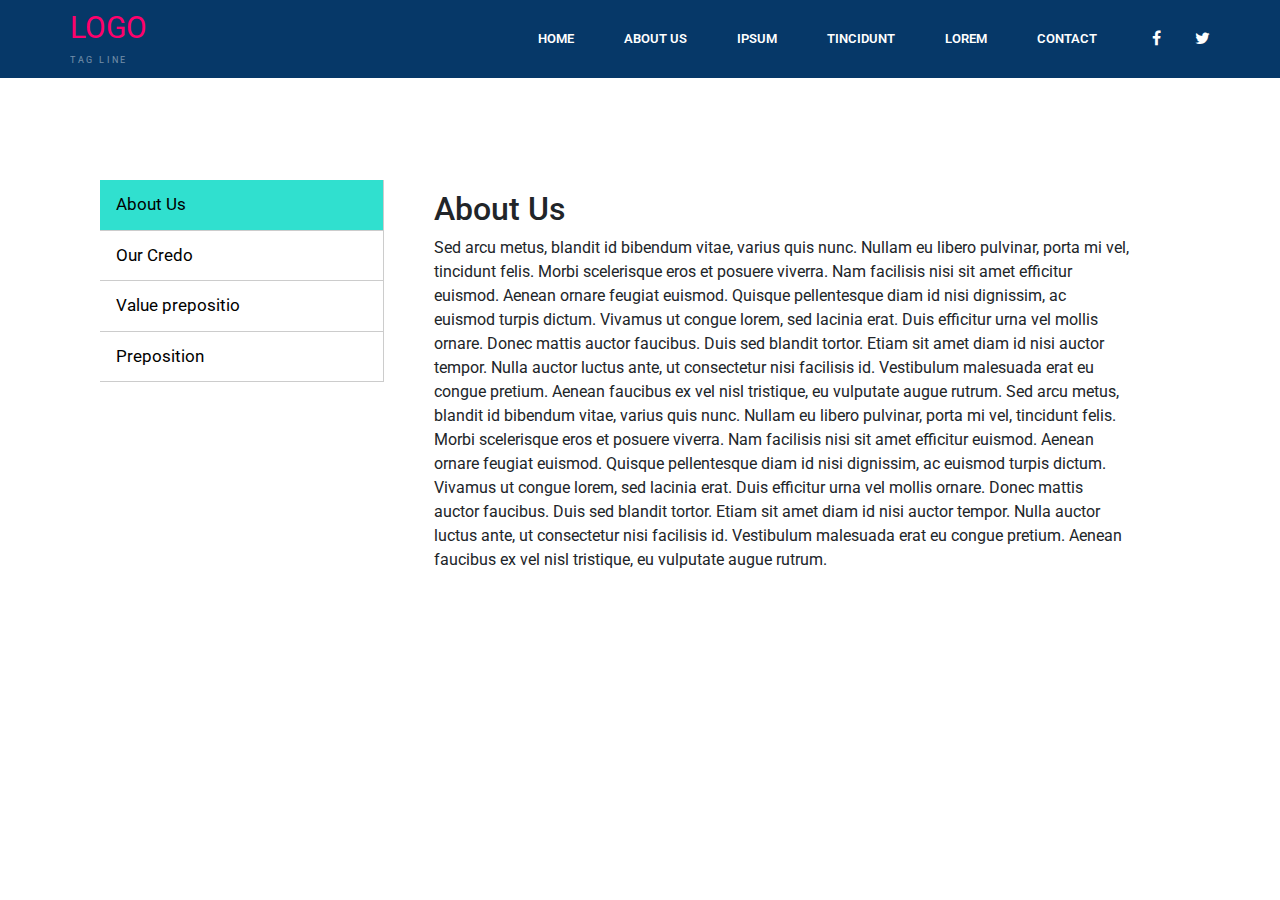
==== website/about.html @ 3bbcfd64 "Add files via upload" ====
<!DOCTYPE html>
<html lang="en" >
<head>
  <meta charset="UTF-8">
  <title>About| Company</title>
  <!-- Stylesheets -->
	<link rel="stylesheet" href="css/bootstrap.min.css"/>
	<link rel="stylesheet" href="css/font-awesome.min.css"/>
    <meta name="viewport" content="width=device-width, initial-scale=1">
	<!-- Main Stylesheets -->
	<link rel="stylesheet" href="css/about.css"/>
	<link href="https://fonts.googleapis.com/css2?family=Roboto:wght@400&display=swap" rel="stylesheet">

</head>
<body>

	<!-- Header section -->
	<header class="header-section">
		<nav class="navbar navbar-expand-md navbar-dark bg-dark site-navbar fixed-top">
			<a class="navbar-brand site-logo" href="index.html#">
				<h2><span>LOGO</span></h2>
				<p>Tag Line</p>
			</a>
			<button class="navbar-toggler d-lg-none" type="button" data-toggle="collapse" data-target="#collapsibleNavId" aria-controls="collapsibleNavId"
				aria-expanded="false" aria-label="Toggle navigation">
				<span class="navbar-toggler-icon"></span>
			</button>
			<div class="collapse navbar-collapse" id="collapsibleNavId">
				<!-- Main menu -->
				<ul class="navbar-nav ml-auto mt-2 mt-lg-0">
					<li class="nav-item">
						<a class="nav-link" href="index.html">Home</a>
					</li>
					<li class="nav-item">
						<a class="nav-link" href="about.html">About Us </a>
					</li>
					<li class="nav-item">
						<a class="nav-link" href="portfolio.html">Ipsum</a>
					</li>
					<li class="nav-item">
						<a class="nav-link" href="#">Tincidunt</a>
					</li>
					<li class="nav-item">
						<a class="nav-link" href="blog.html">Lorem</a>
					</li>
					<li class="nav-item">
						<a class="nav-link" href="contact.html">Contact</a>
					</li>                                                                
				</ul>
				<div class="social-links my-2 my-lg-0">
					
					<a href="#"><i class="fa fa-facebook"></i></a>
					<a href="#"><i class="fa fa-twitter"></i></a>
				</div>
			</div>
		</nav>
	</header>
	<!-- Header section end-->

<!-- partial:index.partial.html -->

<div class="tab">
  <button class="tablinks" onclick="openCity(event, 'London')" id="defaultOpen">About Us</button>
  <button class="tablinks" onclick="openCity(event, 'Paris')">Our Credo</button>
  <button class="tablinks" onclick="openCity(event, 'Chengdu')">Value prepositio</button>
  <button class="tablinks" onclick="openCity(event, 'China')">Preposition</button>
 
</div>

<div class="tabcontent" id="London">
  <h2>About Us</h2>
  	<p>Sed arcu metus, blandit id bibendum vitae, varius quis nunc.
					Nullam eu libero pulvinar, porta mi vel, tincidunt felis. 
					Morbi scelerisque eros et posuere viverra. 
					Nam facilisis nisi sit amet efficitur euismod. 
					Aenean ornare feugiat euismod. Quisque pellentesque diam id nisi dignissim,
					ac euismod turpis dictum. Vivamus ut congue lorem, sed lacinia erat. 
					Duis efficitur urna vel mollis ornare. Donec mattis auctor faucibus. 
					Duis sed blandit tortor. Etiam sit amet diam id nisi auctor tempor. 
					Nulla auctor luctus ante, ut consectetur nisi facilisis id. 
					Vestibulum malesuada erat eu congue pretium. 
					Aenean faucibus ex vel nisl tristique, eu vulputate augue rutrum.
					Sed arcu metus, blandit id bibendum vitae, varius quis nunc.
					Nullam eu libero pulvinar, porta mi vel, tincidunt felis. 
					Morbi scelerisque eros et posuere viverra. 
					Nam facilisis nisi sit amet efficitur euismod. 
					Aenean ornare feugiat euismod. Quisque pellentesque diam id nisi dignissim,
					ac euismod turpis dictum. Vivamus ut congue lorem, sed lacinia erat. 
					Duis efficitur urna vel mollis ornare. Donec mattis auctor faucibus. 
					Duis sed blandit tortor. Etiam sit amet diam id nisi auctor tempor. 
					Nulla auctor luctus ante, ut consectetur nisi facilisis id. 
					Vestibulum malesuada erat eu congue pretium. 
					Aenean faucibus ex vel nisl tristique, eu vulputate augue rutrum.</p>
</div>

<div class="tabcontent" id="Paris">
  <h2>Our Credo</h2>
  <p>alifnpaosih fashdf pasiudhfpaius</p>
</div>

<div class="tabcontent" id="Chengdu">
  <h2>Value Preposition</h2>
  <p>alifnpaosih fashdf pasiudhfpaius</p>
</div>

<div class="tabcontent" id="China">
  <p>alifnpaosih fashdf pasiudhfpaius</p>
</div>
<!-- partial -->
  	<script src="js/jquery-3.2.1.min.js"></script>
	<script src="js/bootstrap.min.js"></script>
	<script src="js/about.js"></script>

</body>
</html>
---- website/css/about.css ----
* {box-sizing: border-box}
body {font-family: 'Roboto', sans-serif;

}

.tab{
  margin-top: 180px;
  margin-left: 100px;
  float:left;
  background-color: #fff;
  width: calc(30% - 100px );
  border: solid #ccc;
  border-width: 0 1px 0 0;
}

.tab button{
  display: block;
  background-color: inherit;
  color: black;
  padding: 12px 16px;
  width: 100%;
  border: solid #ccc;
  border-width: 0 0 1px 0;
  outline: none;
  text-align: left;
  cursor: pointer;
  transition: 0.3s;
  font-size: 17px;
}

.tab button:hover{
  background-color: #BAF4EF;
}

.tab button.active{
  background-color: #30E0CF;
}

.tabcontent{
  margin-top: 180px;
  margin-right: 100px;
  float: left;
  font-weight: 400;
  padding: 10px 50px 10px 50px;
  width: calc(70% - 100px );
  height: 700px;
 
}

/*------------------
  Header section
---------------------*/

.site-navbar {
	padding: 5px 70px;
}

.site-navbar.bg-dark {
	background-color: #063868 !important;
}

.site-logo h2 {
	font-size: 30px;
	color: #fff;
	text-transform: uppercase;
	font-weight: 400;
}

.site-logo h2 span {
	color: #ff006c;
}

.site-logo p {
	text-transform: uppercase;
	color: #fff;
	opacity: 0.43;
	font-size: 9px;
	letter-spacing: 0.29em;
	margin-bottom: 0;
}

.site-navbar.navbar-dark .navbar-nav .nav-link {
	color: #fff;
	font-weight: 600;
	font-size: 13px;
	text-transform: uppercase;
	padding-right: 25px;
	padding-left: 25px;
}

.site-navbar.navbar-dark .navbar-nav .nav-link:hover {
	color: #000;
}

.social-links a {
	color: #fff;
	margin-left: 30px;
	-webkit-transition: all 0.3s;
	transition: all 0.3s;
}

.social-links a:hover {
	color: #fff;
}


@media only screen and (min-width: 992px) and (max-width: 1199px) {
	.site-navbar.navbar-dark .navbar-nav .nav-link {
		padding-right: 15px;
		padding-left: 15px;
	}
}

@media only screen and (min-width: 768px) and (max-width: 991px) {
	.site-navbar {
		padding: 5px 70px;
		display: block;
		text-align: center;
	}
	.navbar-brand {
		display: block;
	}
	.navbar-expand-md .navbar-collapse {
		display: block !important;
	}
	.navbar-expand-md .navbar-nav {
		-webkit-box-pack: center;
		-ms-flex-pack: center;
		justify-content: center;
	}
	.site-navbar.navbar-dark .navbar-nav .nav-link {
		padding-right: 15px;
		padding-left: 15px;
	}
	.social-links a:first-child {
		margin-left: 0;
	}
}

@media only screen and (max-width: 767px) {
	.site-navbar.navbar-dark .navbar-nav .nav-link {
		padding-right: 0;
		padding-left: 0;
	}
	.social-links a:first-child {
		margin-left: 0;
	}
	
	.tab{
  margin-top: 140px;
  margin-left: 20px;
  width: calc(30% - 20px );
}

.tabcontent{
	margin-top: 140px;
  margin-right: 20px;
  padding: 10px 20px 10px 20px;
  width: calc(70% - 30px );
  min-height: 70vh;
 
}
}

@media only screen and (max-width: 479px) {
	.site-navbar {
		padding: 15px;
	}
}
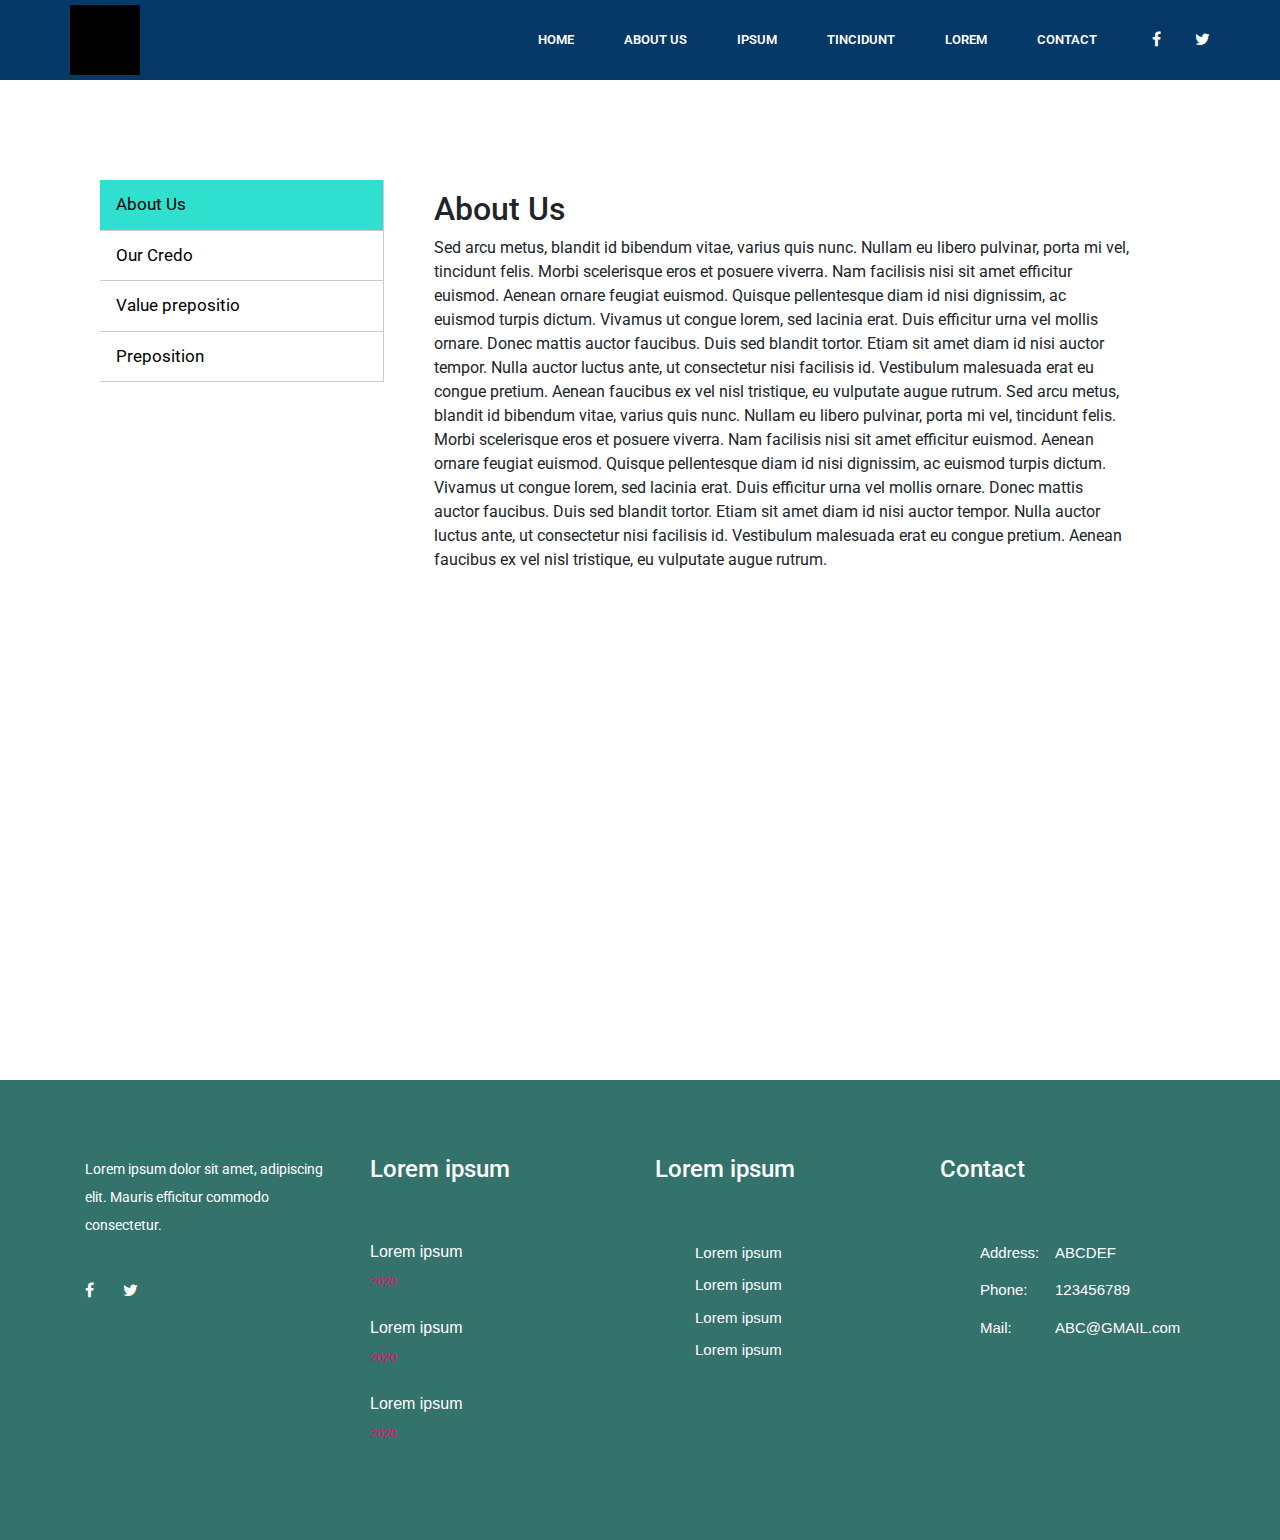
==== commit 25ad943c: "Add files via upload" ====
--- a/website/about.html
+++ b/website/about.html
@@ -18,8 +18,7 @@
 	<header class="header-section">
 		<nav class="navbar navbar-expand-md navbar-dark bg-dark site-navbar fixed-top">
 			<a class="navbar-brand site-logo" href="index.html#">
-				<h2><span>LOGO</span></h2>
-				<p>Tag Line</p>
+				
 			</a>
 			<button class="navbar-toggler d-lg-none" type="button" data-toggle="collapse" data-target="#collapsibleNavId" aria-controls="collapsibleNavId"
 				aria-expanded="false" aria-label="Toggle navigation">
@@ -58,7 +57,7 @@
 	<!-- Header section end-->
 
 <!-- partial:index.partial.html -->
-
+<div id="main">
 <div class="tab">
   <button class="tablinks" onclick="openCity(event, 'London')" id="defaultOpen">About Us</button>
   <button class="tablinks" onclick="openCity(event, 'Paris')">Our Credo</button>
@@ -106,6 +105,72 @@
 <div class="tabcontent" id="China">
   <p>alifnpaosih fashdf pasiudhfpaius</p>
 </div>
+</div>
+
+	<!-- Footer section -->
+	<footer class="footer-section">
+		<div class="container">
+			<div class="row">
+				<div class="col-lg-3 col-sm-6">
+					<div class="footer-widget fw-about">
+						<!--<img src="img/footer-logo.png" alt=""> -->
+						<p>Lorem ipsum dolor sit amet, adipiscing elit. Mauris efficitur commodo consectetur.</p>
+						<div class="fw-social">
+							
+							<a href="#"><i class="fa fa-facebook"></i></a>
+							<a href="#"><i class="fa fa-twitter"></i></a>
+							
+						</div>
+					</div>
+				</div>
+				<div class="col-lg-3 col-sm-6">
+					<div class="footer-widget resent-post">
+						<h2 class="fw-title">Lorem ipsum</h2>
+						<div class="rp-item">
+							<h4>Lorem ipsum</h4>
+							<span>2020</span>
+						</div>
+						<div class="rp-item">
+							<h4>Lorem ipsum</h4>
+							<span>2020</span>
+						</div>
+						<div class="rp-item">
+							<h4>Lorem ipsum</h4>
+							<span>2020</span>
+						</div>
+					</div>
+				</div>
+				<div class="col-lg-3 col-sm-6">
+					<div class="footer-widget">
+						<h2 class="fw-title">Lorem ipsum</h2>
+						<ul>
+							<li><a href="#">Lorem ipsum</a></li>
+							<li><a href="#">Lorem ipsum</a></li>
+							<li><a href="#">Lorem ipsum</a></li>
+							<li><a href="#">Lorem ipsum</a></li>
+						</ul>
+					</div>
+				</div>
+				<div class="col-lg-3 col-sm-6">
+					<div class="footer-widget contact-widget">
+						<h2 class="fw-title">Contact</h2>
+						<ul>
+							<li><span>Address:</span>ABCDEF</li>
+							<li><span>Phone:</span>123456789</li>
+							<li><span>Mail:</span>ABC@GMAIL.com</li>
+						</ul>
+					</div>
+				</div>
+			</div>
+
+			<!-- Link back to Colorlib can't be removed. Template is licensed under CC BY 3.0. -->
+<!--Copyright &copy;<script>document.write(new Date().getFullYear());</script> All rights reserved | This template is made with <i class="fa fa-heart-o" aria-hidden="true"></i> by <a href="https://colorlib.com" target="_blank">Colorlib</a> -->
+<!-- Link back to Colorlib can't be removed. Template is licensed under CC BY 3.0. -->
+
+		</div>
+	</footer>
+	<!-- Footer section end -->
+
 <!-- partial -->
   	<script src="js/jquery-3.2.1.min.js"></script>
 	<script src="js/bootstrap.min.js"></script>
--- a/website/css/about.css
+++ b/website/css/about.css
@@ -59,6 +59,12 @@
 	background-color: #063868 !important;
 }
 
+.site-logo {
+	background-color: #000;
+	height: 70px;
+	width: 70px;
+}
+
 .site-logo h2 {
 	font-size: 30px;
 	color: #fff;
@@ -104,6 +110,115 @@
 }
 
 
+/*------------------
+  Footer Section
+---------------------*/
+
+.footer-section {
+
+	padding-top: 75px;
+	padding-bottom: 70px;
+	background-color: #34726c;
+	color: #fff !important;
+}
+
+.footer-section i{
+	color: #fff !important;
+}
+
+.footer-widget .fw-title {
+	font-size: 24px;
+	margin-bottom: 58px;
+}
+
+.footer-widget.fw-about img {
+	margin-bottom: 50px;
+}
+
+.footer-widget.fw-about p {
+	font-size: 14px;
+	margin-bottom: 40px;
+	line-height: 2;
+}
+
+.footer-widget .fw-social a {
+	color: #030204;
+	margin-right: 25px;
+	-webkit-transition: all 0.3s;
+	transition: all 0.3s;
+}
+
+.footer-widget .fw-social a:hover {
+	color: #ff006c;
+}
+
+.footer-widget.resent-post .rp-item {
+	margin-bottom: 25px;
+}
+
+.footer-widget.resent-post .rp-item h4 {
+	font-size: 16px;
+	font-family: "Helvetica 45 Light", sans-serif;
+}
+
+.footer-widget.resent-post .rp-item span {
+	font-size: 12px;
+	font-family: "Helvetica 45 Light", sans-serif;
+	color: #ff006c;
+}
+
+.footer-widget ul {
+	list-style: none;
+}
+
+.footer-widget ul li {
+	font-size: 15px;
+	font-family: "Helvetica 45 Light", sans-serif;
+	margin-bottom: 10px;
+	color: #fff;
+}
+
+.footer-widget ul li a {
+	color: #fff;
+	-webkit-transition: all 0.3s;
+	transition: all 0.3s;
+}
+
+.footer-widget ul li a:hover {
+	color: #fff;
+}
+
+.footer-widget.contact-widget ul li {
+	margin-bottom: 15px;
+}
+
+.footer-widget.contact-widget span {
+	display: inline-block;
+	width: 75px;
+}
+
+.copyright {
+	padding-top: 80px;
+	text-align: center;
+}
+
+.copyright i {
+	color: #ff006c;
+}
+
+.copyright a {
+	color: #081624;
+	text-decoration: underline;
+}
+
+.copyright a:hover {
+	color: #ff006c;
+}
+
+#main{
+	min-height: 120vh;
+}
+
 @media only screen and (min-width: 992px) and (max-width: 1199px) {
 	.site-navbar.navbar-dark .navbar-nav .nav-link {
 		padding-right: 15px;
@@ -135,8 +250,10 @@
 	.social-links a:first-child {
 		margin-left: 0;
 	}
-}
-
+	.footer-widget {
+		margin-bottom: 40px;
+}
+}
 @media only screen and (max-width: 767px) {
 	.site-navbar.navbar-dark .navbar-nav .nav-link {
 		padding-right: 0;
@@ -160,10 +277,26 @@
   min-height: 70vh;
  
 }
+.footer-widget p{
+		margin-bottom: 40px;
+		color: #fff !important;
+	}
+	
+	#main{
+	min-height: 250vh;
+}
 }
 
 @media only screen and (max-width: 479px) {
 	.site-navbar {
 		padding: 15px;
 	}
-}+	
+	#main{
+	min-height: 200vh;
+}
+}
+
+.site-logo{
+    background-color: #000;	
+}
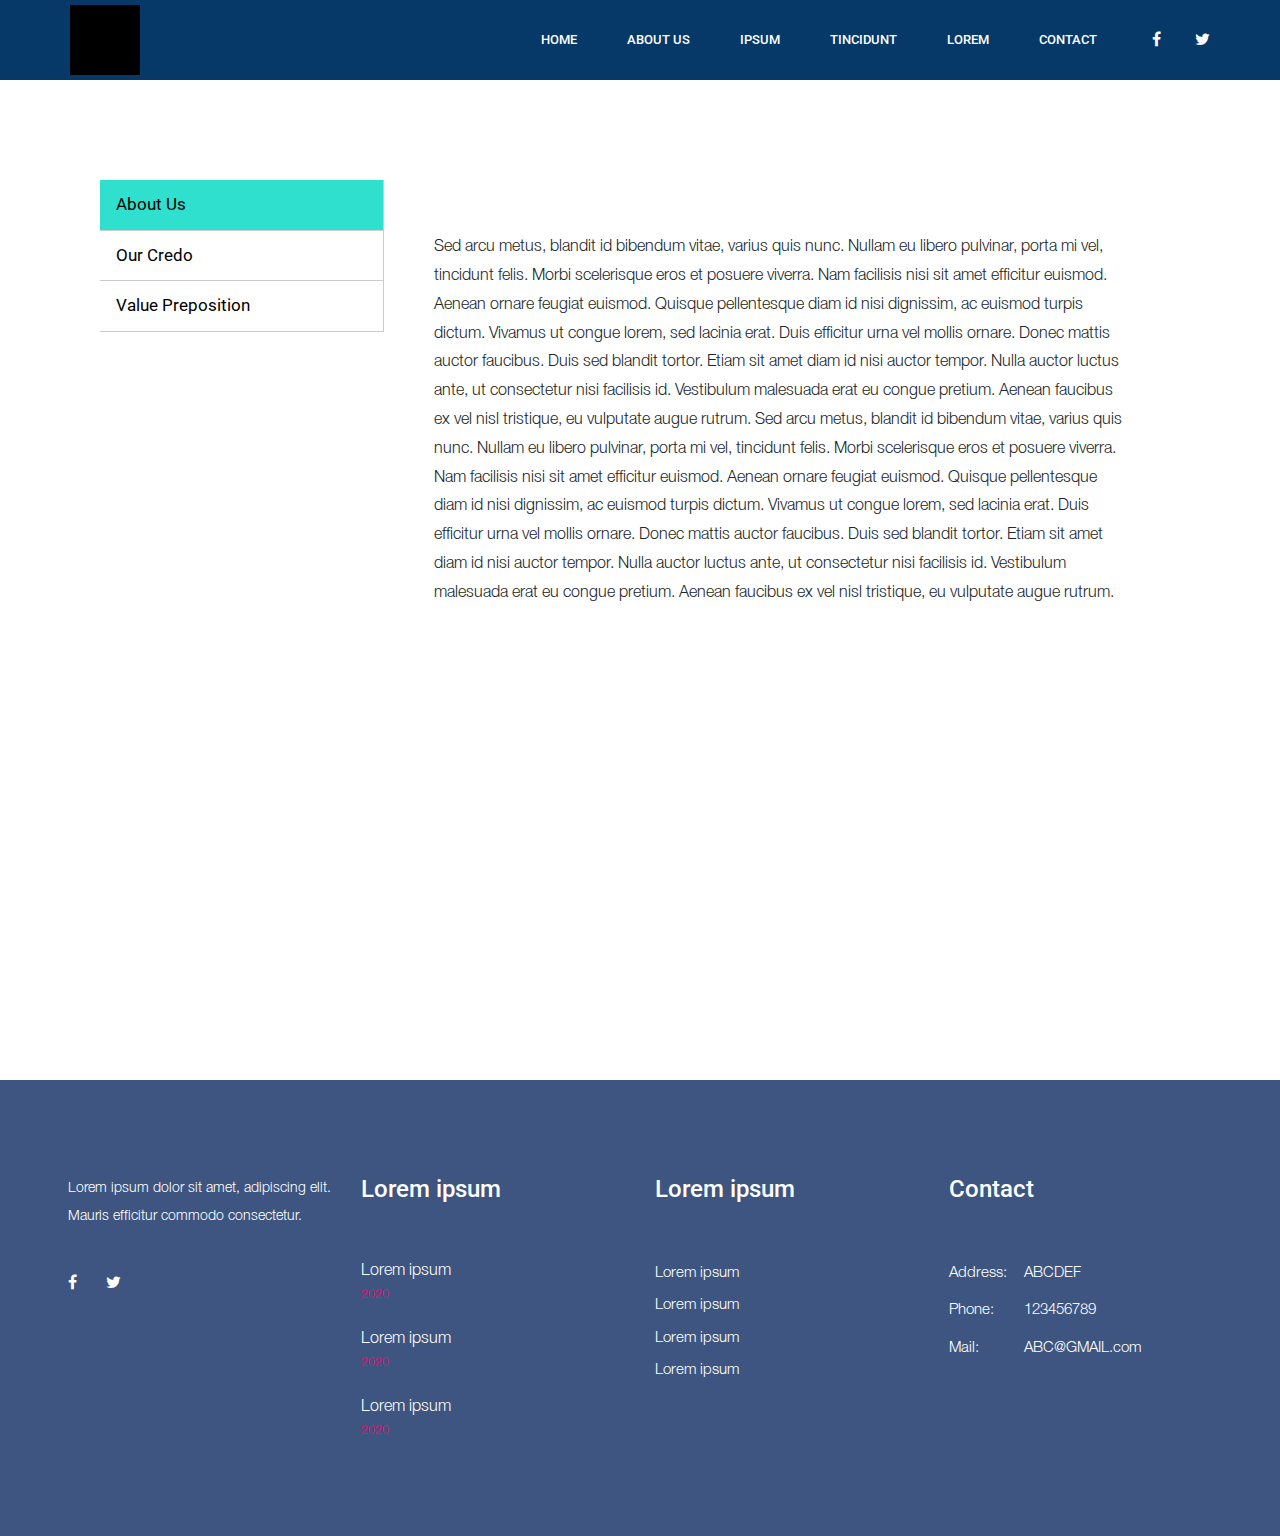
==== commit f1259185: "changes" ====
--- a/website/about.html
+++ b/website/about.html
@@ -9,6 +9,7 @@
     <meta name="viewport" content="width=device-width, initial-scale=1">
 	<!-- Main Stylesheets -->
 	<link rel="stylesheet" href="css/about.css"/>
+	<link rel="stylesheet" href="css/style.css"/>
 	<link href="https://fonts.googleapis.com/css2?family=Roboto:wght@400&display=swap" rel="stylesheet">
 
 </head>
@@ -61,8 +62,7 @@
 <div class="tab">
   <button class="tablinks" onclick="openCity(event, 'London')" id="defaultOpen">About Us</button>
   <button class="tablinks" onclick="openCity(event, 'Paris')">Our Credo</button>
-  <button class="tablinks" onclick="openCity(event, 'Chengdu')">Value prepositio</button>
-  <button class="tablinks" onclick="openCity(event, 'China')">Preposition</button>
+  <button class="tablinks" onclick="openCity(event, 'Chengdu')">Value Preposition</button>
  
 </div>
 
--- a/website/css/style.css
+++ b/website/css/style.css
@@ -0,0 +1,1832 @@
+
+/* =================================
+------------------------------------
+  
+ ------------------------------------
+ ====================================*/
+
+
+/*----------------------------------------*/
+/* Template default CSS
+/*----------------------------------------*/
+
+@font-face {
+	font-family: "Helvetica 45 Light";
+	font-style: normal;
+	font-weight: normal;
+	src: local("Helvetica 45 Light"), url("../fonts/HelveticaNeue-Light.woff") format("woff");
+}
+
+@font-face {
+	font-family: "Helvetica 65 Medium";
+	font-style: normal;
+	font-weight: normal;
+	src: local("Helvetica 65 Medium"), url("../fonts/HelveticaNeue-Medium.woff") format("woff");
+}
+
+@font-face {
+	font-family: "Helvetica Neue Bold";
+	font-style: normal;
+	font-weight: normal;
+	src: local("Helvetica Neue Bold"), url("../fonts/HelveticaNeueBold.woff") format("woff");
+}
+
+html,
+body {
+	height: 100%;
+	font-family: 'Roboto', sans-serif;
+	-webkit-font-smoothing: antialiased;
+	font-smoothing: antialiased;
+}
+
+h1,
+h2,
+h3,
+h4,
+h5,
+h6 {
+	margin: 0;
+	color: #fff;
+}
+
+h1 {
+	font-size: 70px;
+}
+
+h2 {
+	font-size: 36px;
+}
+
+h3 {
+	font-size: 30px;
+}
+
+h4 {
+	font-size: 24px;
+}
+
+h5 {
+	font-size: 18px;
+}
+
+h6 {
+	font-size: 16px;
+}
+
+p {
+	font-size: 16px;
+	line-height: 1.8;
+	font-family: "Helvetica 45 Light", sans-serif;
+}
+
+img {
+	max-width: 100%;
+}
+
+input:focus,
+select:focus,
+button:focus,
+textarea:focus {
+	outline: none;
+}
+
+a:hover,
+a:focus {
+	text-decoration: none;
+	outline: none;
+}
+
+ul,
+ol {
+	padding: 0;
+	margin: 0;
+}
+
+.xyz{
+	position: absolute;
+	bottom: 0px;
+	left: 0;
+	right: 0;
+	margin: auto;
+	width: 70px;
+	height: 70px;
+	padding: 10px 0 0 15px;
+	border-radius: 100px;
+	background-color: #fff;
+	transform: scale(0.8,0.8);
+  -webkit-transform: scale(0.4,0.4);
+  z-index: 99;
+}
+
+.arrow {
+  border: solid #030204;
+  border-width: 0 15px 15px 0;
+  height: 40px;
+  width: 40px;
+  display: block;
+  
+}
+
+.down {
+  transform: rotate(45deg);
+  -webkit-transform: rotate(45deg);
+}
+
+
+/*---------------------
+  Helper CSS
+-----------------------*/
+
+.section-title {
+	margin-bottom: 110px;
+}
+
+.section-title span {
+	color: #ff006c;
+	font-size: 12px;
+	text-transform: uppercase;
+}
+
+.section-title h2 {
+	padding-top: 15px;
+	line-height: 1.4;
+}
+
+.set-bg {
+	background-repeat: no-repeat;
+	background-size: cover;
+	background-position: top center;
+}
+
+.spad {
+	padding-top: 70px;
+	padding-bottom: 50px;
+}
+
+.text-white h1,
+.text-white h2,
+.text-white h3,
+.text-white h4,
+.text-white h5,
+.text-white h6,
+.text-white p,
+.text-white span,
+.text-white li,
+.text-white a {
+	color: #fff;
+}
+
+/*---------------------
+  Commom elements
+-----------------------*/
+
+/* buttons */
+
+.site-btn {
+	display: inline-block;
+	border: none;
+	font-size: 14px;
+	text-transform: uppercase;
+	min-width: 186px;
+	padding: 18px 40px;
+	text-transform: uppercase;
+	color: #000;
+	line-height: normal;
+	border: 3px solid #000;
+	cursor: pointer;
+	text-align: center;
+	background: transparent;
+}
+
+.site-btn i {
+	font-size: 16px;
+	margin-left: 4px;
+}
+
+.site-btn:hover {
+	color: #fff;
+}
+
+.site-btn.sb-dark {
+	border: 3px solid #000;
+	color: #000;
+}
+
+.site-btn.sb-dark:hover {
+	color: #030204;
+}
+
+/* Preloder */
+
+#preloder {
+	position: fixed;
+	width: 100%;
+	height: 100%;
+	top: 0;
+	left: 0;
+	z-index: 999999;
+	background: #030204;
+}
+
+.loader {
+	width: 40px;
+	height: 40px;
+	position: absolute;
+	top: 50%;
+	left: 50%;
+	margin-top: -13px;
+	margin-left: -13px;
+	border-radius: 60px;
+	animation: loader 0.8s linear infinite;
+	-webkit-animation: loader 0.8s linear infinite;
+}
+
+@keyframes loader {
+	0% {
+		-webkit-transform: rotate(0deg);
+		transform: rotate(0deg);
+		border: 4px solid #f44336;
+		border-left-color: transparent;
+	}
+	50% {
+		-webkit-transform: rotate(180deg);
+		transform: rotate(180deg);
+		border: 4px solid #673ab7;
+		border-left-color: transparent;
+	}
+	100% {
+		-webkit-transform: rotate(360deg);
+		transform: rotate(360deg);
+		border: 4px solid #f44336;
+		border-left-color: transparent;
+	}
+}
+
+@-webkit-keyframes loader {
+	0% {
+		-webkit-transform: rotate(0deg);
+		border: 4px solid #f44336;
+		border-left-color: transparent;
+	}
+	50% {
+		-webkit-transform: rotate(180deg);
+		border: 4px solid #673ab7;
+		border-left-color: transparent;
+	}
+	100% {
+		-webkit-transform: rotate(360deg);
+		border: 4px solid #f44336;
+		border-left-color: transparent;
+	}
+}
+
+.owl-carousel .owl-nav button.owl-prev,
+.owl-carousel .owl-nav button.owl-next {
+	width: 29px;
+	height: 29px;
+	border: 3px solid #fff;
+	border-radius: 50%;
+	color: #fff;
+	margin-right: 8px;
+	position: relative;
+	text-align: center;
+}
+
+.owl-carousel .owl-nav button.owl-prev:after,
+.owl-carousel .owl-nav button.owl-next:after {
+	position: absolute;
+	content: "";
+	top: 7px;
+	left: 7px;
+	border-top: 5px solid transparent;
+	border-left: 9px solid #fff;
+	border-bottom: 5px solid transparent;
+}
+
+.owl-carousel .owl-nav button.owl-prev:hover,
+.owl-carousel .owl-nav button.owl-next:hover {
+	border-color: #ff006c;
+	color: #ff006c;
+}
+
+.owl-carousel .owl-nav button.owl-prev:hover:after,
+.owl-carousel .owl-nav button.owl-next:hover:after {
+	border-left: 9px solid #ff006c;
+}
+
+.owl-carousel .owl-nav button.owl-prev {
+	margin-right: 8px;
+}
+
+.owl-carousel .owl-nav button.owl-prev:after {
+	margin-right: 8px;
+	border-left: 0;
+	border-right: 9px solid #fff;
+}
+
+.owl-carousel .owl-nav button.owl-prev:hover:after {
+	border-left: 0;
+	border-right: 9px solid #ff006c;
+}
+
+/*------------------
+  Header section
+---------------------*/
+
+.site-navbar {
+	padding: 5px 70px;
+}
+
+.site-navbar.bg-dark {
+	background-color: #063868 !important;
+}
+
+
+.site-logo {
+	background-color: #000;
+	height: 70px;
+	width: 70px;
+}
+
+
+.site-logo h2 {
+	font-size: 30px;
+	color: #000;
+	text-transform: uppercase;
+	font-weight: 400;
+}
+
+.site-logo h2 span {
+	color: #000;
+}
+
+.site-logo p {
+	text-transform: uppercase;
+	color: #000;
+	opacity: 0.43;
+	font-size: 9px;
+	letter-spacing: 0.29em;
+	margin-bottom: 0;
+}
+
+.site-navbar.navbar-dark .navbar-nav .nav-link {
+	color: #fff;
+	font-weight: 500;
+	font-size: 13px;
+	text-transform: uppercase;
+	padding-right: 25px;
+	padding-left: 25px;
+}
+
+.site-navbar.navbar-dark .navbar-nav .nav-link:hover {
+	color: #fff;
+}
+
+.social-links a {
+	color: #fff;
+	margin-left: 30px;
+	-webkit-transition: all 0.3s;
+	transition: all 0.3s;
+}
+
+.social-links a:hover {
+	color: #fff;
+}
+
+/*------------------
+  Hero Section
+---------------------*/
+
+.hero-section {
+	position: relative;
+}
+
+.hs-item {
+	height: 100vh;
+	display: -webkit-box;
+	display: -ms-flexbox;
+	display: flex;
+	-webkit-box-pack: center;
+	-ms-flex-pack: center;
+	justify-content: center;
+	-webkit-box-align: center;
+	-ms-flex-align: center;
+	align-items: center;
+	text-align: center;
+	padding: 0px 145px;
+	overflow: hidden;
+}
+
+.hs-item h2 {
+	font-size: 130px;
+	color: #fff;
+	font-weight: 400;
+	margin-bottom: 20px;
+	position: relative;
+	top: 50px;
+	opacity: 0;
+}
+
+.hs-item .site-btn {
+	position: relative;
+	top: 50px;
+	opacity: 0;
+}
+
+.hs-item .next-hs {
+	position: absolute;
+	width: 302px;
+	height: 471px;
+	right: -55px;
+	border: 20px solid #fff;
+	border-right: none;
+	opacity: 0;
+}
+
+.hs-item .nest-hs-btn {
+	position: absolute;
+	left: 0;
+	top: 50%;
+	color: #000;
+	font-size: 18px;
+	padding: 8px 33px;
+	margin-top: -21px;
+	background: #ff006c;
+}
+
+.owl-item.active .hs-item h2,
+.owl-item.active .hs-item .site-btn {
+	top: 0;
+	opacity: 1;
+}
+
+.owl-item.active .hs-item h2 {
+	-webkit-transition: all 0.5s ease 0.2s;
+	transition: all 0.5s ease 0.2s;
+}
+
+.owl-item.active .hs-item .site-btn {
+	-webkit-transition: all 0.5s ease 0.4s;
+	transition: all 0.5s ease 0.4s;
+}
+
+.owl-item.active .hs-item .next-hs {
+	opacity: 1;
+	right: 0;
+	-webkit-transition: all 0.5s ease 0.6s;
+	transition: all 0.5s ease 0.6s;
+}
+
+.hero-social-warp {
+	position: absolute;
+	left: 0;
+	background: #fff;
+	-webkit-transform: rotate(-90deg);
+	transform: rotate(-90deg);
+	-webkit-transform-origin: left top;
+	transform-origin: left top;
+	padding: 54px 83px;
+	padding-left: 2px;
+	bottom: -135px;
+	z-index: 9;
+}
+
+.hero-social-warp p {
+	display: inline-block;
+	margin-bottom: 0;
+	font-size: 14px;
+	color: #081624;
+	opacity: 0.5;
+	text-transform: uppercase;
+	padding-right: 10px;
+	font-family: "Helvetica 65 Medium", sans-serif;
+}
+
+.hero-social-warp .hero-social-links {
+	display: inline-block;
+}
+
+.hero-social-warp .hero-social-links a {
+	color: #030204;
+	margin-left: 35px;
+	font-size: 17px;
+	-webkit-transition: all 0.3s;
+	transition: all 0.3s;
+}
+
+.hero-social-warp .hero-social-links a:hover {
+	color: #ff006c;
+}
+
+.hero-social-warp .hero-social-links a i {
+	-webkit-transform: rotate(90deg);
+	transform: rotate(90deg);
+}
+
+.hero-slider .owl-dots {
+	position: absolute;
+	right: 0; left: 0;
+	margin: auto;
+	top: 74px;
+	width:36px;
+}
+
+.hero-slider .owl-dots .owl-dot {
+	
+	background: #c9f1f5;
+	margin-right: 3px;
+	margin-left: 3px;
+	border-radius: 100px;
+	height: 6px;
+	width: 6px;
+	box-shadow: 1px 1px 5px 1px #888888;
+}
+
+.hero-slider .owl-dots .owl-dot.active {
+	background: #597579;
+}
+
+.hero-slider .owl-dots .owl-dot:last-child {
+	margin-right: 0;
+}
+
+.hero-slider .owl-nav {
+	position: absolute;
+	right: 130px;
+	bottom: 25px;
+	display: none;
+}
+
+.hero-slider .owl-nav button.owl-prev {
+	margin-right: 8px;
+}
+
+/*------------------
+  Intro Section
+---------------------*/
+
+.intro-text span {
+	color: #030204;
+	font-size: 12px;
+	text-transform: uppercase;
+}
+
+.intro-text h2 {
+	padding-top: 15px;
+	margin-bottom: 40px;
+	line-height: 1.4;
+	color: #030204;
+}
+
+.intro-text p {
+	margin-bottom: 50px;
+	color: #030204;
+}
+
+/*------------------
+  Portfolio Section
+---------------------*/
+.portfolio-section{
+    padding-bottom: 60px;
+    padding-top: 90px; 	
+	background-color: #f9c797;
+}
+
+.portfolio-item {
+	margin-bottom: 30px;
+	position: relative;
+	display: block;
+}
+
+.portfolio-item .solid {
+	width: 100%;
+	padding: 50% 0; 
+	background-color: #1e4b77;
+}
+
+.portfolio-item h4 {
+	position: absolute;
+	width: 90%;
+	height: 10%;
+	text-align: center;
+	top: 0%;
+	bottom: 0;
+	margin: auto 5%;
+	z-index: 5;
+	opacity: 0;
+	-webkit-transition: all 0.3s ease 0s;
+	transition: all 0.3s ease 0s;
+	color: #000;
+}
+.portfolio-item h3 {
+	position: absolute;
+	width: 90%;
+	height: 20%;
+	text-align: center;
+	top: 0%;
+	bottom: 0;
+	margin: auto 5%;
+	z-index: 1;
+	-webkit-transition: all 0.3s ease 0s;
+	transition: all 0.3s ease 0s;
+	color: #fff;
+	font-size: 35px;
+}
+
+.portfolio-item:after {
+	position: absolute;
+	content: "";
+	width: 100%;
+	height: 100%;
+	left: 0;
+	top: 0;
+	background: rgba(255, 255, 255, 0.8);
+	border: 0px solid #030204;
+	z-index: 2;
+	opacity: 0;
+	-webkit-transition: all 0.4s ease 0s;
+	transition: all 0.4s ease 0s;
+}
+
+.portfolio-item:hover:after {
+	opacity: 1;
+	border: 15px solid #042c53;
+}
+
+.portfolio-item:hover h4 {
+	opacity: 1;
+}
+
+/*------------------
+  Blog Section
+---------------------*/
+
+.blog-section .container {
+	padding-left: 0;
+}
+
+.blog-slider .blog-item {
+	padding-top: 17px;
+	padding-left: 17px;
+}
+
+.blog-slider .owl-nav button.owl-prev,
+.blog-slider .owl-nav button.owl-next {
+	border: 3px solid #888888;
+	position: absolute;
+	top: 240px;
+	right: -100px;
+}
+
+.blog-slider .owl-nav button.owl-prev:after,
+.blog-slider .owl-nav button.owl-next:after {
+	border-left: 9px solid #888888;
+}
+
+.blog-slider .owl-nav button.owl-prev:hover,
+.blog-slider .owl-nav button.owl-next:hover {
+	border-color: #ff006c;
+	color: #ff006c;
+}
+
+.blog-slider .owl-nav button.owl-prev:hover:after,
+.blog-slider .owl-nav button.owl-next:hover:after {
+	border-left: 9px solid #ff006c;
+}
+
+.blog-slider .owl-nav button.owl-prev {
+	right: auto;
+	left: -80px;
+}
+
+.blog-slider .owl-nav button.owl-prev:after {
+	border-left: 0;
+	border-right: 9px solid #888888;
+}
+
+.blog-slider .owl-nav button.owl-prev:hover:after {
+	border-left: 0;
+	border-right: 9px solid #ff006c;
+}
+
+.blog-item {
+	position: relative;
+}
+
+.blog-item .blog-thumb {
+	position: relative;
+	height: 428px;
+}
+
+.blog-item .blog-date {
+	position: absolute;
+	left: -16px;
+	top: -16px;
+	width: 77px;
+	height: 77px;
+	text-align: center;
+	border: 3px solid #030204;
+	background: #fff;
+	padding-top: 5px;
+}
+
+.blog-item .blog-date h2 {
+	line-height: 1;
+}
+
+.blog-item .blog-date p {
+	color: #081624;
+}
+
+.blog-item .blog-head {
+	width: calc(100% - 52px);
+	margin-left: 26px;
+	padding: 20px 20px 35px;
+	background: #fff;
+	margin-top: -50px;
+	z-index: 1;
+	position: relative;
+}
+
+.blog-item .blog-head h2 a {
+	color: #081624;
+	-webkit-transition: all 0.3s;
+	transition: all 0.3s;
+}
+
+.blog-item .blog-head h2 a:hover {
+	color: #ff006c;
+}
+
+.blog-item .blog-head.bh-sm h2 {
+	font-size: 30px;
+}
+
+.blog-item .blog-tags {
+	font-size: 12px;
+	text-transform: uppercase;
+	color: #ff006c;
+}
+
+.backtotop {
+	position: relative;
+	border-bottom: 3px solid #e3e3e3;
+	margin-bottom: 30px;
+}
+
+.backtotop .up-btn {
+	position: absolute;
+	width: 62px;
+	height: 62px;
+	left: calc(50% - 31px);
+	top: calc(50% - 31px);
+	text-align: center;
+	color: #fff;
+	font-size: 16px;
+	display: block;
+	padding-top: 16px;
+	border-radius: 50%;
+	border: 3px solid #e3e3e3;
+	background: #fff;
+	cursor: pointer;
+}
+
+/*------------------
+  Footer Section
+---------------------*/
+
+.footer-section {
+	padding-top: 95px;
+	padding-bottom: 70px;
+	background-color: #3d5580;
+	color: #fff !important;
+}
+
+.footer-section i{
+	color: #fff !important;
+}
+
+.footer-widget .fw-title {
+	font-size: 24px;
+	margin-bottom: 58px;
+}
+
+.footer-widget.fw-about img {
+	margin-bottom: 50px;
+}
+
+.footer-widget.fw-about p {
+	font-size: 14px;
+	margin-bottom: 40px;
+	line-height: 2;
+}
+
+.footer-widget .fw-social a {
+	color: #030204;
+	margin-right: 25px;
+	-webkit-transition: all 0.3s;
+	transition: all 0.3s;
+}
+
+.footer-widget .fw-social a:hover {
+	color: #ff006c;
+}
+
+.footer-widget.resent-post .rp-item {
+	margin-bottom: 25px;
+}
+
+.footer-widget.resent-post .rp-item h4 {
+	font-size: 16px;
+	font-family: "Helvetica 45 Light", sans-serif;
+}
+
+.footer-widget.resent-post .rp-item span {
+	font-size: 12px;
+	font-family: "Helvetica 45 Light", sans-serif;
+	color: #ff006c;
+}
+
+.footer-widget ul {
+	list-style: none;
+}
+
+.footer-widget ul li {
+	font-size: 15px;
+	font-family: "Helvetica 45 Light", sans-serif;
+	margin-bottom: 10px;
+	color: #fff;
+}
+
+.footer-widget ul li a {
+	color: #fff;
+	-webkit-transition: all 0.3s;
+	transition: all 0.3s;
+}
+
+.footer-widget ul li a:hover {
+	color: #fff;
+}
+
+.footer-widget.contact-widget ul li {
+	margin-bottom: 15px;
+}
+
+.footer-widget.contact-widget span {
+	display: inline-block;
+	width: 75px;
+}
+
+.copyright {
+	padding-top: 80px;
+	text-align: center;
+}
+
+.copyright i {
+	color: #ff006c;
+}
+
+.copyright a {
+	color: #081624;
+	text-decoration: underline;
+}
+
+.copyright a:hover {
+	color: #ff006c;
+}
+
+/*----------------
+  Other Pages
+------------------
+==================*/
+
+.page-top-section {
+	position: relative;
+	height: 474px;
+	display: -webkit-box;
+	display: -ms-flexbox;
+	display: flex;
+	-webkit-box-align: center;
+	-ms-flex-align: center;
+	align-items: center;
+	padding-left: 295px;
+}
+
+.page-top-section h2 {
+	font-size: 72px;
+	color: #fff;
+}
+
+.page-top-section .hero-social-warp {
+	bottom: -236px;
+}
+
+.page-warp {
+	padding-top: 144px;
+	padding-bottom: 144px;
+}
+
+/*----------------
+  About page
+------------------*/
+
+.award-section {
+	background: #f8f9fb;
+}
+
+.award-slider {
+	text-align: center;
+}
+
+.award-slider .owl-controls {
+	padding-top: 86px;
+	display: inline-block;
+}
+
+.award-slider .owl-nav {
+	display: inline-block;
+}
+
+.award-slider .owl-nav button.owl-prev,
+.award-slider .owl-nav button.owl-next {
+	border: 3px solid #030204;
+}
+
+.award-slider .owl-nav button.owl-prev:after,
+.award-slider .owl-nav button.owl-next:after {
+	border-left: 9px solid #030204;
+}
+
+.award-slider .owl-nav button.owl-prev:hover,
+.award-slider .owl-nav button.owl-next:hover {
+	border-color: #ff006c;
+	color: #ff006c;
+}
+
+.award-slider .owl-nav button.owl-prev:hover:after,
+.award-slider .owl-nav button.owl-next:hover:after {
+	border-left: 9px solid #ff006c;
+}
+
+.award-slider .owl-nav button.owl-prev:after {
+	border-left: 0;
+	border-right: 9px solid #030204;
+}
+
+.award-slider .owl-nav button.owl-prev:hover:after {
+	border-left: 0;
+	border-right: 9px solid #ff006c;
+}
+
+.award-slider .owl-dots {
+	float: left;
+	margin-right: 11px;
+}
+
+.award-slider .owl-dots .owl-dot {
+	width: 33px;
+	height: 3px;
+	background: #030204;
+	margin-right: 7px;
+}
+
+.award-slider .owl-dots .owl-dot.active {
+	background: #ff006c;
+}
+
+.award-slider .owl-dots .owl-dot:last-child {
+	margin-right: 0;
+}
+
+.award-box {
+	text-align: center;
+	border: 3px solid #030204;
+	padding: 60px 20px 10px;
+	min-height: 305px;
+	background: #fff;
+	-webkit-transition: all 0.4s;
+	transition: all 0.4s;
+}
+
+.award-box .award-year {
+	width: 77px;
+	height: 77px;
+	margin: 0 auto 20px;
+	background-image: url("../img/award-icon.png");
+	background-repeat: no-repeat;
+	padding-top: 20px;
+	font-size: 16px;
+	-webkit-transition: all 0.4s;
+	transition: all 0.4s;
+}
+
+.award-box h4 {
+	font-size: 18px;
+	font-weight: 700;
+	margin-bottom: 15px;
+	font-family: "Helvetica Neue Bold", sans-serif;
+	-webkit-transition: all 0.4s;
+	transition: all 0.4s;
+}
+
+.award-box p {
+	font-size: 14px;
+	-webkit-transition: all 0.4s;
+	transition: all 0.4s;
+}
+
+.award-box:hover {
+	background: #ff006c;
+	border: 3px solid #ff006c;
+}
+
+.award-box:hover .award-year {
+	background-image: url("../img/award-icon-white.png");
+}
+
+.award-box:hover .award-year,
+.award-box:hover h4,
+.award-box:hover p {
+	color: #fff;
+}
+
+.milestones-section {
+	padding-top: 65px;
+	padding-bottom: 70px;
+}
+
+.milestone-item {
+	text-align: center;
+}
+
+.milestone-item h2 {
+	font-family: "Helvetica 45 Light", sans-serif;
+	font-size: 72px;
+}
+
+.milestone-item p {
+	font-size: 18px;
+	margin-bottom: 0;
+}
+
+.brand-history-item {
+	position: relative;
+	padding-bottom: 60px;
+	margin-bottom: 25px;
+	text-align: center;
+}
+
+.brand-history-item h2 {
+	font-family: "Helvetica 45 Light", sans-serif;
+	color: #ff006c;
+	margin-bottom: 25px;
+}
+
+.brand-history-item h4 {
+	margin-bottom: 20px;
+}
+
+.brand-history-item p {
+	margin-bottom: 0;
+	padding-bottom: 10px;
+}
+
+.brand-history-item:after {
+	position: absolute;
+	content: "";
+	height: 45px;
+	width: 2px;
+	left: 50%;
+	margin-left: -1px;
+	bottom: 0;
+	background: #e5e7f3;
+}
+
+.brand-history-item:last-child {
+	padding-bottom: 0;
+	margin-bottom: 50px;
+}
+
+.brand-history-item:last-child:after {
+	display: none;
+}
+
+/* ----------------
+  Portfolio page
+---------------------*/
+.portfolio-section{
+    background-color: #f8f5ee;	
+}
+
+.portfolio-page {
+	padding: 116px 132px;
+}
+
+.portfolio-cata {
+	list-style: none;
+	margin-bottom: 90px;
+}
+
+.portfolio-cata li {
+	display: inline-block;
+}
+
+.portfolio-cata li a {
+	display: block;
+	font-size: 24px;
+	color: #fff;
+	font-family: "Helvetica 65 Medium", sans-serif;
+	margin-right: 55px;
+	margin-bottom: 20px;
+	position: relative;
+	-webkit-transition: all 0.3s;
+	transition: all 0.3s;
+}
+
+.portfolio-cata li a:after {
+	position: absolute;
+	content: "";
+	width: 0;
+	height: 2px;
+	right: 0;
+	bottom: 0;
+	background: #ff006c;
+	-webkit-transition: all 0.3s;
+	transition: all 0.3s;
+}
+
+.portfolio-cata li a:hover {
+	color: #081624;
+}
+
+.portfolio-cata li a:hover:after {
+	width: 100%;
+	left: 0;
+	right: auto;
+}
+
+.portfolio-cata li.active a {
+	color: #081624;
+}
+
+.portfolio-cata li.active a:after {
+	width: 100%;
+	left: 0;
+	right: auto;
+}
+
+.portfolio-big-img {
+	margin-bottom: 22px;
+}
+
+.portfolio-slider {
+	text-align: center;
+}
+
+.portfolio-slider .owl-controls {
+	padding-top: 86px;
+	display: inline-block;
+}
+
+.portfolio-slider .owl-nav {
+	display: inline-block;
+}
+
+.portfolio-slider .owl-nav button.owl-prev,
+.portfolio-slider .owl-nav button.owl-next {
+	border: 3px solid #030204;
+}
+
+.portfolio-slider .owl-nav button.owl-prev:after,
+.portfolio-slider .owl-nav button.owl-next:after {
+	border-left: 9px solid #030204;
+}
+
+.portfolio-slider .owl-nav button.owl-prev:hover,
+.portfolio-slider .owl-nav button.owl-next:hover {
+	border-color: #ff006c;
+	color: #ff006c;
+}
+
+.portfolio-slider .owl-nav button.owl-prev:hover:after,
+.portfolio-slider .owl-nav button.owl-next:hover:after {
+	border-left: 9px solid #ff006c;
+}
+
+.portfolio-slider .owl-nav button.owl-prev:after {
+	border-left: 0;
+	border-right: 9px solid #030204;
+}
+
+.portfolio-slider .owl-nav button.owl-prev:hover:after {
+	border-left: 0;
+	border-right: 9px solid #ff006c;
+}
+
+.portfolio-slider .owl-dots {
+	float: left;
+	margin-right: 11px;
+}
+
+.portfolio-slider .owl-dots .owl-dot {
+	width: 33px;
+	height: 3px;
+	background: #030204;
+	margin-right: 7px;
+}
+
+.portfolio-slider .owl-dots .owl-dot.active {
+	background: #ff006c;
+}
+
+.portfolio-slider .owl-dots .owl-dot:last-child {
+	margin-right: 0;
+}
+
+/* ----------------
+  Blog page
+---------------------*/
+
+.blog-page {
+	padding: 144px 0;
+}
+
+.blog-page .blog-item {
+	margin-bottom: 60px;
+}
+
+.site-pagination a {
+	display: inline-block;
+	color: #3b444d;
+	font-family: "Helvetica 45 Light", sans-serif;
+}
+
+.site-pagination a.active {
+	color: #ff006c;
+}
+
+.sb-widget {
+	margin-bottom: 75px;
+}
+
+.sb-widget .sb-title {
+	font-size: 24px;
+	font-weight: 700;
+	margin-bottom: 45px;
+	font-family: "Helvetica Neue Bold", sans-serif;
+}
+
+.sb-widget .search-widget input {
+	float: left;
+	width: calc(100% - 78px);
+	height: 48px;
+	border: none;
+	padding-bottom: 24px;
+	border-bottom: 3px solid #f6f7fb;
+}
+
+.sb-widget .search-widget button {
+	border: none;
+	padding-bottom: 19px;
+	font-size: 14px;
+	font-weight: 700;
+	font-family: "Helvetica Neue Bold", sans-serif;
+	width: 78px;
+	height: 48px;
+	border-bottom: 3px solid #ff006c;
+	background-color: transparent;
+}
+
+.sb-widget .populer-post .pp-item {
+	margin-bottom: 18px;
+	overflow: hidden;
+}
+
+.sb-widget .populer-post .pp-item img {
+	float: left;
+	width: 80px;
+	height: 80px;
+	margin-right: 18px;
+}
+
+.sb-widget .populer-post .pp-item .pp-text {
+	overflow: hidden;
+}
+
+.sb-widget .populer-post .pp-item .pp-meta {
+	font-size: 12px;
+	color: #fff;
+	font-family: "Helvetica 45 Light", sans-serif;
+	margin-bottom: 10px;
+}
+
+.sb-widget .populer-post .pp-item .pp-meta span {
+	margin-right: 5px;
+	padding-right: 5px;
+	display: inline-block;
+}
+
+.sb-widget .populer-post .pp-item .pp-meta span:last-child {
+	margin-right: 0;
+	padding-right: 0;
+}
+
+.sb-widget .populer-post .pp-item h5 {
+	font-size: 18px;
+	font-family: "Helvetica 45 Light", sans-serif;
+}
+
+.sb-widget .populer-post .pp-item h5 a {
+	color: #081624;
+}
+
+.sb-widget .categories-widget {
+	border: 3px solid #030204;
+	padding: 58px 29px 40px;
+}
+
+.sb-widget .categories-widget ul {
+	list-style: none;
+}
+
+.sb-widget .categories-widget ul li a {
+	font-size: 16px;
+	color: #fff;
+	font-family: "Helvetica 45 Light", sans-serif;
+	display: block;
+	margin-bottom: 15px;
+	-webkit-transition: all 0.4s;
+	transition: all 0.4s;
+}
+
+.sb-widget .categories-widget ul li a:hover {
+	color: #ff006c;
+	font-weight: 700;
+}
+
+.sb-widget .latest-comments .lc-item {
+	overflow: hidden;
+	margin-bottom: 11px;
+}
+
+.sb-widget .latest-comments .lc-item img {
+	width: 45px;
+	height: 45px;
+	border-radius: 50%;
+	float: left;
+	margin-right: 22px;
+}
+
+.sb-widget .latest-comments .lc-item h4 {
+	overflow: hidden;
+	font-size: 16px;
+	font-family: "Helvetica 45 Light", sans-serif;
+	color: #030204;
+	padding-top: 12px;
+}
+
+.sb-widget .latest-comments .lc-item h4 span {
+	color: #fff;
+}
+
+.sb-widget .latest-comments .lc-item h4 a {
+	color: #ff006c;
+}
+
+/* ------------------
+  Single blog page
+---------------------*/
+
+.single-blog-page {
+	padding: 144px 0;
+}
+
+.single-blog-page .blog-item p {
+	margin-bottom: 40px;
+}
+
+.single-blog-page .blog-item blockquote {
+	font-family: "Helvetica Neue Bold", sans-serif;
+	font-size: 21px;
+	font-style: italic;
+	position: relative;
+	padding-top: 53px;
+	margin-bottom: 60px;
+}
+
+.single-blog-page .blog-item blockquote:after {
+	position: absolute;
+	content: "“";
+	left: 0;
+	top: 0;
+	font-size: 72px;
+	line-height: 72px;
+	color: #ff006c;
+}
+
+.blog-comments .bc-title {
+	font-size: 24px;
+	font-family: "Helvetica Neue Bold", sans-serif;
+	font-weight: 700;
+	margin-bottom: 40px;
+}
+
+.blog-comments .comments-list {
+	list-style: none;
+}
+
+.blog-comments .comments-list li {
+	margin-bottom: 50px;
+}
+
+.blog-comments .comments-list .comment-avatar {
+	width: 45px;
+	height: 45px;
+	border-radius: 50%;
+	float: left;
+	margin-right: 21px;
+}
+
+.blog-comments .comments-list .comment-text {
+	overflow: hidden;
+}
+
+.blog-comments .comments-list .comment-text h6 {
+	font-family: "Helvetica 45 Light", sans-serif;
+	color: #fff;
+	padding-top: 10px;
+	margin-bottom: 25px;
+}
+
+.blog-comments .comments-list .comment-text h6 span {
+	color: #081624;
+}
+
+.blog-comments .comments-list .reply-btn {
+	font-family: "Helvetica 45 Light", sans-serif;
+	color: #ff006c;
+	font-size: 16px;
+}
+
+.comment-form input,
+.comment-form textarea {
+	width: 100%;
+	height: 63px;
+	padding: 10px 28px;
+	margin-bottom: 24px;
+	font-size: 14px;
+	font-family: "Helvetica 45 Light", sans-serif;
+	color: #081624;
+	font-weight: 400;
+	border: 3px solid #e3e3e3;
+}
+
+.comment-form textarea {
+	height: 219px;
+	padding: 20px 28px;
+}
+
+/* ----------------
+  Contact page
+---------------------*/
+
+.contact-page .section-title {
+	margin-bottom: 70px;
+}
+
+.contact-page .section-title h2 {
+	padding-top: 0;
+}
+
+.contact-page .map {
+	margin-bottom: 55px;
+}
+
+.contact-page .map iframe {
+	width: 100%;
+	height: 310px;
+}
+
+.contact-text p {
+	margin-bottom: 60px;
+}
+
+.contact-text ul {
+	list-style: none;
+}
+
+.contact-text ul li {
+	font-size: 16px;
+	font-family: "Helvetica Neue Bold", sans-serif;
+	font-weight: 700;
+	margin-bottom: 5px;
+}
+
+.txt-l{
+	text-align: left;
+	position: absolute !important;
+	left: 0;
+}
+
+.txt-r{
+	text-align: right;
+	position: absolute !important;
+	right: 0;
+}
+
+.container {
+	position: relative;
+}
+
+/* ----------------
+  Responsive
+---------------------*/
+
+@media (min-width: 1200px) {
+	.container {
+		max-width: 1175px;
+	}
+}
+
+@media (max-width: 1750px) {
+	.hs-item .next-hs {
+		width: 210px;
+		height: 200px;
+		border: 10px solid #fff;
+	}
+	.hs-item h2 {
+		font-size: 80px;
+		width: 600px;
+
+	}
+	.blog-slider .owl-nav {
+		text-align: center;
+		padding-top: 50px;
+	}
+	.blog-slider .owl-nav button.owl-prev,
+	.blog-slider .owl-nav button.owl-next {
+		position: relative;
+		top: 0;
+		right: 0;
+		left: 0;
+	}
+}
+
+/* Medium screen : 992px. */
+
+@media only screen and (min-width: 992px) and (max-width: 1199px) {
+	.site-navbar.navbar-dark .navbar-nav .nav-link {
+		padding-right: 15px;
+		padding-left: 15px;
+	}
+	.hs-item h2 {
+		font-size: 90px;
+	}
+	.hs-item .next-hs {
+		display: none;
+	}
+}
+
+/* Tablet :768px. */
+
+@media only screen and (min-width: 768px) and (max-width: 991px) {
+	.site-navbar {
+		padding: 5px 70px;
+		display: block;
+		text-align: center;
+	}
+	.navbar-brand {
+		display: block;
+		width: 100px;
+		margin-left: auto;
+		margin-right: auto;
+	}
+	.navbar-expand-md .navbar-collapse {
+		display: block !important;
+	}
+	.navbar-expand-md .navbar-nav {
+		-webkit-box-pack: center;
+		-ms-flex-pack: center;
+		justify-content: center;
+	}
+	.site-navbar.navbar-dark .navbar-nav .nav-link {
+		padding-right: 15px;
+		padding-left: 15px;
+	}
+	.social-links a:first-child {
+		margin-left: 0;
+	}
+	.hero-social-warp {
+		padding: 30px 60px;
+		padding-left: 2px;
+		bottom: -87px;
+		z-index: 9;
+	}
+	.hs-item {
+		padding: 0px 85px;
+		height: 800px;
+	}
+	.hs-item h2 {
+		font-size: 65px;
+	}
+	.hs-item .next-hs {
+		display: none;
+	}
+	.intro-text {
+		padding-top: 50px;
+		color: #030204 !important;
+	}
+	
+	.intro-text h2{
+		color: #030204 !important;
+	}
+	
+	.footer-widget {
+		margin-bottom: 40px;
+	}
+	.page-top-section .hero-social-warp {
+		bottom: -165px;
+	}
+	.milestone-item {
+		margin-bottom: 30px;
+	}
+	.portfolio-page {
+		padding: 116px 86px;
+	}
+	.contact-page .map {
+		margin-top: 50px;
+	}
+	.sidebar {
+		padding-top: 50px;
+	}
+}
+
+/* Large Mobile :480px. */
+
+@media only screen and (max-width: 767px) {
+	.site-navbar.navbar-dark .navbar-nav .nav-link {
+		padding-right: 0;
+		padding-left: 0;
+	}
+	.social-links a:first-child {
+		margin-left: 0;
+	}
+	.hero-slider .owl-dots {
+		right: 0;
+		left: 0;
+	}
+	.hero-slider .owl-nav {
+		right: 15px;
+	}
+	.hs-item {
+		padding: 250px 15px;
+		height: auto;
+	}
+	.hs-item h2 {
+		font-size: 50px;
+		width: 500px;
+	}
+	.hs-item .next-hs {
+		display: none;
+	}
+	.hero-social-warp {
+		position: relative;
+		left: 0;
+		background: #fff;
+		-webkit-transform: rotate(0);
+		transform: rotate(0);
+		-webkit-transform-origin: left top;
+		transform-origin: left top;
+		padding: 50px 15px 35px;
+		bottom: 0;
+		z-index: 9;
+		text-align: center;
+		background: #f8f9fb;
+	}
+	.hero-social-warp p {
+		padding-bottom: 15px;
+	}
+	.hero-social-warp .hero-social-links {
+		padding: 0 10px;
+	}
+	.hero-social-warp .hero-social-links a:first-child {
+		margin-left: 0;
+	}
+	.hero-social-warp .hero-social-links a i {
+		-webkit-transform: rotate(0);
+		transform: rotate(0);
+	}
+	.intro-text {
+		padding-top: 50px;
+	}
+	.footer-widget p{
+		margin-bottom: 40px;
+		color: #fff !important;
+	}
+	.page-top-section {
+		position: relative;
+		height: 474px;
+		display: -webkit-box;
+		display: -ms-flexbox;
+		display: flex;
+		-webkit-box-align: center;
+		-ms-flex-align: center;
+		align-items: center;
+		padding-left: 0;
+		padding-bottom: 120px;
+		padding-left: 15px;
+		padding-right: 15px;
+		-webkit-box-pack: center;
+		-ms-flex-pack: center;
+		justify-content: center;
+	}
+	.page-top-section h2 {
+		font-size: 50px;
+	}
+	.page-top-section .hero-social-warp {
+		position: absolute;
+		left: 0;
+		padding: 50px 15px 35px;
+		bottom: 0;
+		text-align: center;
+		width: 100%;
+	}
+	.milestone-item {
+		margin-bottom: 30px;
+	}
+	.single-fitness-feature .fitness-number.left-number{
+		margin-left: 0;
+		
+	}
+	.single-fitness-feature .fitness-text.left-text p {
+		padding-left: 0;
+	}
+	.portfolio-page {
+		padding: 116px 15px;
+	}
+	.portfolio-cata li a {
+		font-size: 18px;
+	}
+	.contact-page .map {
+		margin-top: 50px;
+	}
+	.sidebar {
+		padding-top: 50px;
+	}
+	
+	.portfolio-item h3 {
+
+	font-size: 18px;
+}
+
+	
+}
+
+/* Small Mobile :320px. */
+
+@media only screen and (max-width: 479px) {
+	.site-navbar {
+		padding: 5px 15px;
+	}
+	.hs-item h2,
+	.page-top-section h2 {
+		font-size: 40px;
+		width: 300px;
+	}
+	.award-slider .owl-controls {
+		padding-bottom: 50px;
+		padding-top: 40px;
+	}
+	.award-slider .owl-dots {
+		display: block;
+		float: none;
+	}
+	.award-slider .owl-nav {
+		position: absolute;
+		width: 100%;
+		left: 0;
+		bottom: 0;
+	}
+	.blog-comments .comments-list .comment-avatar {
+		float: none;
+		margin-bottom: 15px;
+	}
+	.blog-item .blog-date {
+		left: 10px;
+		top: 10px;
+	}
+	.blog-item .blog-head {
+		width: calc(100% - 20px);
+		margin-left: 10px;
+	}
+	.blog-item .blog-head h2 {
+		font-size: 24px;
+	}
+	.blog-item .blog-head.bh-sm h2 {
+		font-size: 24px;
+	}
+	
+	.spad .col-lg-3{
+		display: none;
+	}
+}
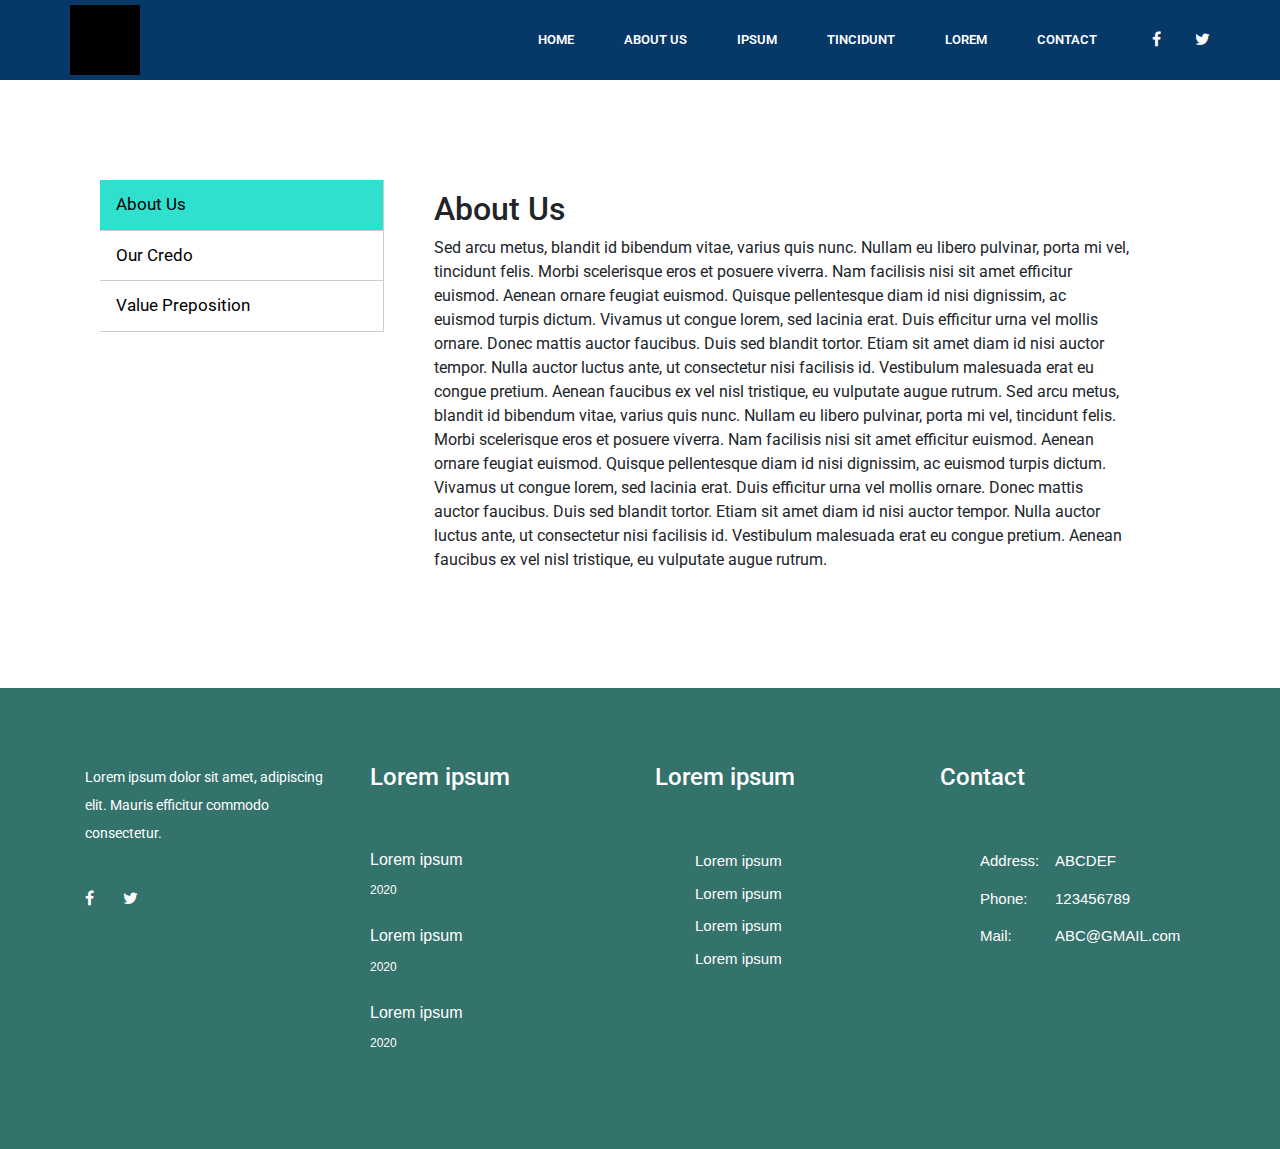
==== commit c2483030: "Update about.html" ====
--- a/website/about.html
+++ b/website/about.html
@@ -3,13 +3,14 @@
 <head>
   <meta charset="UTF-8">
   <title>About| Company</title>
-  <!-- Stylesheets -->
+ <!-- Stylesheets -->
+	<link rel="stylesheet" href="css/font-awesome.min.css"/>
 	<link rel="stylesheet" href="css/bootstrap.min.css"/>
-	<link rel="stylesheet" href="css/font-awesome.min.css"/>
     <meta name="viewport" content="width=device-width, initial-scale=1">
 	<!-- Main Stylesheets -->
+	<link rel="stylesheet" href="css/footer.css"/>
+	<link rel="stylesheet" href="css/header.css"/>
 	<link rel="stylesheet" href="css/about.css"/>
-	<link rel="stylesheet" href="css/style.css"/>
 	<link href="https://fonts.googleapis.com/css2?family=Roboto:wght@400&display=swap" rel="stylesheet">
 
 </head>
@@ -58,7 +59,7 @@
 	<!-- Header section end-->
 
 <!-- partial:index.partial.html -->
-<div id="main">
+<div id="main" class="clearfix">
 <div class="tab">
   <button class="tablinks" onclick="openCity(event, 'London')" id="defaultOpen">About Us</button>
   <button class="tablinks" onclick="openCity(event, 'Paris')">Our Credo</button>
@@ -173,7 +174,8 @@
 
 <!-- partial -->
   	<script src="js/jquery-3.2.1.min.js"></script>
-	<script src="js/bootstrap.min.js"></script>
+	 <script src="https://maxcdn.bootstrapcdn.com/bootstrap/3.3.7/js/bootstrap.min.js" integrity="sha384-Tc5IQib027qvyjSMfHjOMaLkfuWVxZxUPnCJA7l2mCWNIpG9mGCD8wGNIcPD7Txa" crossorigin="anonymous"></script>
+ 
 	<script src="js/about.js"></script>
 
 </body>
--- a/website/css/footer.css
+++ b/website/css/footer.css
@@ -0,0 +1,142 @@
+/*------------------
+  Footer Section
+---------------------*/
+
+.footer-section {
+
+	padding-top: 75px;
+	padding-bottom: 70px;
+	background-color: #34726c;
+	color: #fff !important;
+}
+
+.footer-section i{
+	color: #fff !important;
+}
+
+.footer-widget .fw-title {
+	font-size: 24px;
+	margin-bottom: 58px;
+}
+
+.footer-widget.fw-about img {
+	margin-bottom: 50px;
+}
+
+.footer-widget.fw-about p {
+	font-size: 14px;
+	margin-bottom: 40px;
+	line-height: 2;
+}
+
+.footer-widget .fw-social a {
+	color: #030204;
+	margin-right: 25px;
+	-webkit-transition: all 0.3s;
+	transition: all 0.3s;
+}
+
+.footer-widget .fw-social a:hover {
+	color: #ff006c;
+}
+
+.footer-widget.resent-post .rp-item {
+	margin-bottom: 25px;
+}
+
+.footer-widget.resent-post .rp-item h4 {
+	font-size: 16px;
+	font-family: "Helvetica 45 Light", sans-serif;
+}
+
+.footer-widget.resent-post .rp-item span {
+	font-size: 12px;
+	font-family: "Helvetica 45 Light", sans-serif;
+	color: #fff;
+}
+
+.footer-widget ul {
+	list-style: none;
+}
+
+.footer-widget ul li {
+	font-size: 15px;
+	font-family: "Helvetica 45 Light", sans-serif;
+	margin-bottom: 10px;
+	color: #fff;
+}
+
+.footer-widget ul li a {
+	color: #fff;
+	-webkit-transition: all 0.3s;
+	transition: all 0.3s;
+}
+
+.footer-widget ul li a:hover {
+	color: #fff;
+}
+
+.footer-widget.contact-widget ul li {
+	margin-bottom: 15px;
+}
+
+.footer-widget.contact-widget span {
+	display: inline-block;
+	width: 75px;
+}
+
+.copyright {
+	padding-top: 80px;
+	text-align: center;
+}
+
+.copyright i {
+	color: #ff006c;
+}
+
+.copyright a {
+	color: #081624;
+	text-decoration: underline;
+}
+
+.copyright a:hover {
+	color: #ff006c;
+}
+
+@media only screen and (min-width: 768px) and (max-width: 991px) {
+	.site-navbar {
+		padding: 5px 70px;
+		display: block;
+		text-align: center;
+	}
+	.navbar-brand {
+		display: block;
+	}
+	.navbar-expand-md .navbar-collapse {
+		display: block !important;
+	}
+	.navbar-expand-md .navbar-nav {
+		-webkit-box-pack: center;
+		-ms-flex-pack: center;
+		justify-content: center;
+	}
+	.site-navbar.navbar-dark .navbar-nav .nav-link {
+		padding-right: 15px;
+		padding-left: 15px;
+	}
+	.social-links a:first-child {
+		margin-left: 0;
+	}
+	.footer-widget {
+		margin-bottom: 40px;
+}
+}
+@media only screen and (max-width: 767px) {
+
+.footer-widget p{
+		margin-bottom: 40px;
+		color: #fff !important;
+	}
+	
+	
+}
--- a/website/css/header.css
+++ b/website/css/header.css
@@ -0,0 +1,108 @@
+/*------------------
+  Header section
+---------------------*/
+
+.site-navbar {
+	padding: 5px 70px;
+}
+
+.site-navbar.bg-dark {
+	background-color: #063868 !important;
+}
+
+.site-logo {
+	background-color: #000;
+	height: 70px;
+	width: 70px;
+}
+
+.site-logo h2 {
+	font-size: 30px;
+	color: #fff;
+	text-transform: uppercase;
+	font-weight: 400;
+}
+
+.site-logo h2 span {
+	color: #ff006c;
+}
+
+.site-logo p {
+	text-transform: uppercase;
+	color: #fff;
+	opacity: 0.43;
+	font-size: 9px;
+	letter-spacing: 0.29em;
+	margin-bottom: 0;
+}
+
+.site-navbar.navbar-dark .navbar-nav .nav-link {
+	color: #fff;
+	font-weight: 600;
+	font-size: 13px;
+	text-transform: uppercase;
+	padding-right: 25px;
+	padding-left: 25px;
+}
+
+.site-navbar.navbar-dark .navbar-nav .nav-link:hover {
+	color: #000;
+}
+
+.social-links a {
+	color: #fff;
+	margin-left: 30px;
+	-webkit-transition: all 0.3s;
+	transition: all 0.3s;
+}
+
+.social-links a:hover {
+	color: #fff;
+}
+
+@media only screen and (min-width: 992px) and (max-width: 1199px) {
+	.site-navbar.navbar-dark .navbar-nav .nav-link {
+		padding-right: 15px;
+		padding-left: 15px;
+	}
+}
+
+@media only screen and (min-width: 768px) and (max-width: 991px) {
+	.site-navbar {
+		padding: 5px 70px;
+		display: block;
+		text-align: center;
+	}
+	.navbar-brand {
+		display: block;
+	}
+	.navbar-expand-md .navbar-collapse {
+		display: block !important;
+	}
+	.navbar-expand-md .navbar-nav {
+		-webkit-box-pack: center;
+		-ms-flex-pack: center;
+		justify-content: center;
+	}
+	.site-navbar.navbar-dark .navbar-nav .nav-link {
+		padding-right: 15px;
+		padding-left: 15px;
+	}
+	.social-links a:first-child {
+		margin-left: 0;
+	}
+
+	
+	
+}
+
+@media only screen and (max-width: 479px) {
+	.site-navbar {
+		padding: 15px;
+	}
+	
+}
+
+.site-logo{
+    background-color: #000;	
+}
--- a/website/css/about.css
+++ b/website/css/about.css
@@ -41,11 +41,18 @@
   margin-right: 100px;
   float: left;
   font-weight: 400;
-  padding: 10px 50px 10px 50px;
+  padding: 10px 50px 50px 50px;
   width: calc(70% - 100px );
-  height: 700px;
+  height: auto;
+  margin-bottom: 50px;
  
 }
+.clearfix::after {
+  content: "";
+  clear: both;
+  display: table;
+}
+
 
 /*------------------
   Header section
@@ -164,7 +171,7 @@
 .footer-widget.resent-post .rp-item span {
 	font-size: 12px;
 	font-family: "Helvetica 45 Light", sans-serif;
-	color: #ff006c;
+	color: #fff;
 }
 
 .footer-widget ul {
@@ -215,9 +222,7 @@
 	color: #ff006c;
 }
 
-#main{
-	min-height: 120vh;
-}
+
 
 @media only screen and (min-width: 992px) and (max-width: 1199px) {
 	.site-navbar.navbar-dark .navbar-nav .nav-link {
@@ -282,9 +287,7 @@
 		color: #fff !important;
 	}
 	
-	#main{
-	min-height: 250vh;
-}
+	
 }
 
 @media only screen and (max-width: 479px) {
@@ -292,9 +295,6 @@
 		padding: 15px;
 	}
 	
-	#main{
-	min-height: 200vh;
-}
 }
 
 .site-logo{
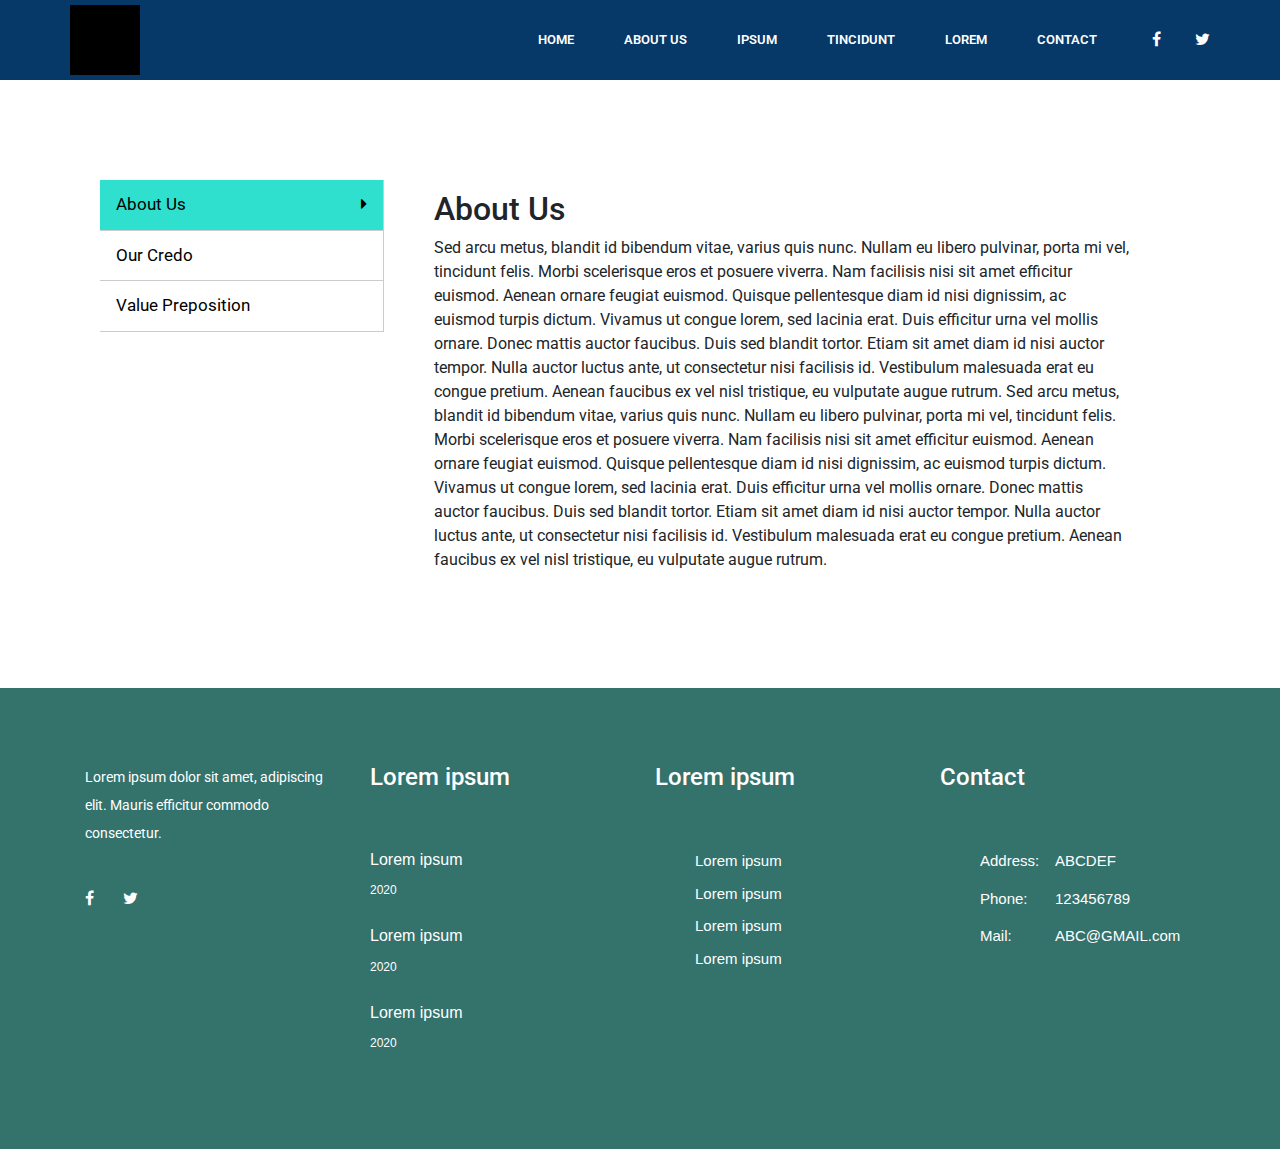
==== commit a9942675: "Add files via upload" ====
--- a/website/about.html
+++ b/website/about.html
@@ -61,9 +61,9 @@
 <!-- partial:index.partial.html -->
 <div id="main" class="clearfix">
 <div class="tab">
-  <button class="tablinks" onclick="openCity(event, 'London')" id="defaultOpen">About Us</button>
-  <button class="tablinks" onclick="openCity(event, 'Paris')">Our Credo</button>
-  <button class="tablinks" onclick="openCity(event, 'Chengdu')">Value Preposition</button>
+  <button class="tablinks" onclick="openCity(event, 'London')" id="defaultOpen">About Us<span><i class="fa fa-caret-right"></i></span></button>
+  <button class="tablinks" onclick="openCity(event, 'Paris')">Our Credo<span><i class="fa fa-caret-right"></i></span></button>
+  <button class="tablinks" onclick="openCity(event, 'Chengdu')">Value Preposition<span><i class="fa fa-caret-right"></i></span></button>
  
 </div>
 
@@ -95,12 +95,54 @@
 
 <div class="tabcontent" id="Paris">
   <h2>Our Credo</h2>
-  <p>alifnpaosih fashdf pasiudhfpaius</p>
+  <p>Sed arcu metus, blandit id bibendum vitae, varius quis nunc.
+					Nullam eu libero pulvinar, porta mi vel, tincidunt felis. 
+					Morbi scelerisque eros et posuere viverra. 
+					Nam facilisis nisi sit amet efficitur euismod. 
+					Aenean ornare feugiat euismod. Quisque pellentesque diam id nisi dignissim,
+					ac euismod turpis dictum. Vivamus ut congue lorem, sed lacinia erat. 
+					Duis efficitur urna vel mollis ornare. Donec mattis auctor faucibus. 
+					Duis sed blandit tortor. Etiam sit amet diam id nisi auctor tempor. 
+					Nulla auctor luctus ante, ut consectetur nisi facilisis id. 
+					Vestibulum malesuada erat eu congue pretium. 
+					Aenean faucibus ex vel nisl tristique, eu vulputate augue rutrum.
+					Sed arcu metus, blandit id bibendum vitae, varius quis nunc.
+					Nullam eu libero pulvinar, porta mi vel, tincidunt felis. 
+					Morbi scelerisque eros et posuere viverra. 
+					Nam facilisis nisi sit amet efficitur euismod. 
+					Aenean ornare feugiat euismod. Quisque pellentesque diam id nisi dignissim,
+					ac euismod turpis dictum. Vivamus ut congue lorem, sed lacinia erat. 
+					Duis efficitur urna vel mollis ornare. Donec mattis auctor faucibus. 
+					Duis sed blandit tortor. Etiam sit amet diam id nisi auctor tempor. 
+					Nulla auctor luctus ante, ut consectetur nisi facilisis id. 
+					Vestibulum malesuada erat eu congue pretium. 
+					Aenean faucibus ex vel nisl tristique, eu vulputate augue rutrum.</p>
 </div>
 
 <div class="tabcontent" id="Chengdu">
   <h2>Value Preposition</h2>
-  <p>alifnpaosih fashdf pasiudhfpaius</p>
+  <p>Sed arcu metus, blandit id bibendum vitae, varius quis nunc.
+					Nullam eu libero pulvinar, porta mi vel, tincidunt felis. 
+					Morbi scelerisque eros et posuere viverra. 
+					Nam facilisis nisi sit amet efficitur euismod. 
+					Aenean ornare feugiat euismod. Quisque pellentesque diam id nisi dignissim,
+					ac euismod turpis dictum. Vivamus ut congue lorem, sed lacinia erat. 
+					Duis efficitur urna vel mollis ornare. Donec mattis auctor faucibus. 
+					Duis sed blandit tortor. Etiam sit amet diam id nisi auctor tempor. 
+					Nulla auctor luctus ante, ut consectetur nisi facilisis id. 
+					Vestibulum malesuada erat eu congue pretium. 
+					Aenean faucibus ex vel nisl tristique, eu vulputate augue rutrum.
+					Sed arcu metus, blandit id bibendum vitae, varius quis nunc.
+					Nullam eu libero pulvinar, porta mi vel, tincidunt felis. 
+					Morbi scelerisque eros et posuere viverra. 
+					Nam facilisis nisi sit amet efficitur euismod. 
+					Aenean ornare feugiat euismod. Quisque pellentesque diam id nisi dignissim,
+					ac euismod turpis dictum. Vivamus ut congue lorem, sed lacinia erat. 
+					Duis efficitur urna vel mollis ornare. Donec mattis auctor faucibus. 
+					Duis sed blandit tortor. Etiam sit amet diam id nisi auctor tempor. 
+					Nulla auctor luctus ante, ut consectetur nisi facilisis id. 
+					Vestibulum malesuada erat eu congue pretium. 
+					Aenean faucibus ex vel nisl tristique, eu vulputate augue rutrum.</p>
 </div>
 
 <div class="tabcontent" id="China">
--- a/website/css/about.css
+++ b/website/css/about.css
@@ -53,6 +53,15 @@
   display: table;
 }
 
+button span {
+	text-align: right;
+	float: right;
+	display: none;
+}
+
+.tab button.active span{
+  display: block;
+}
 
 /*------------------
   Header section
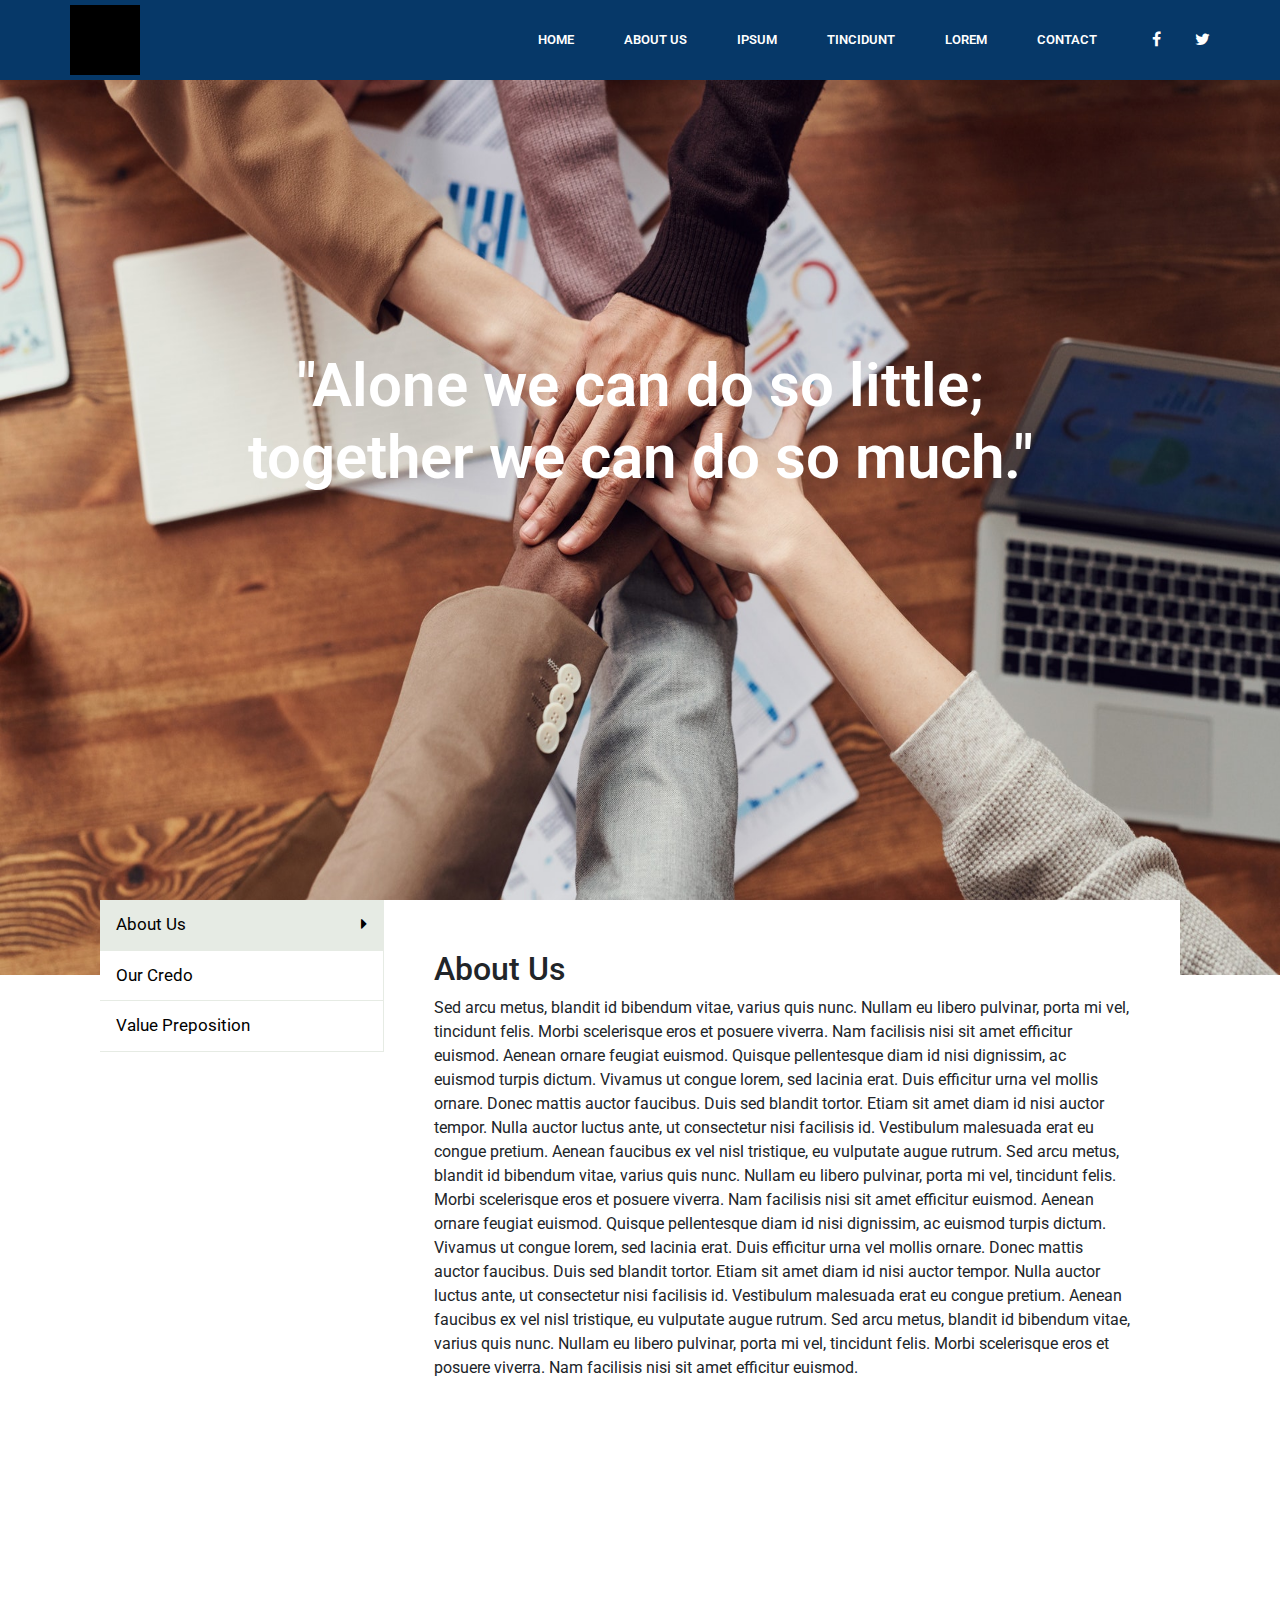
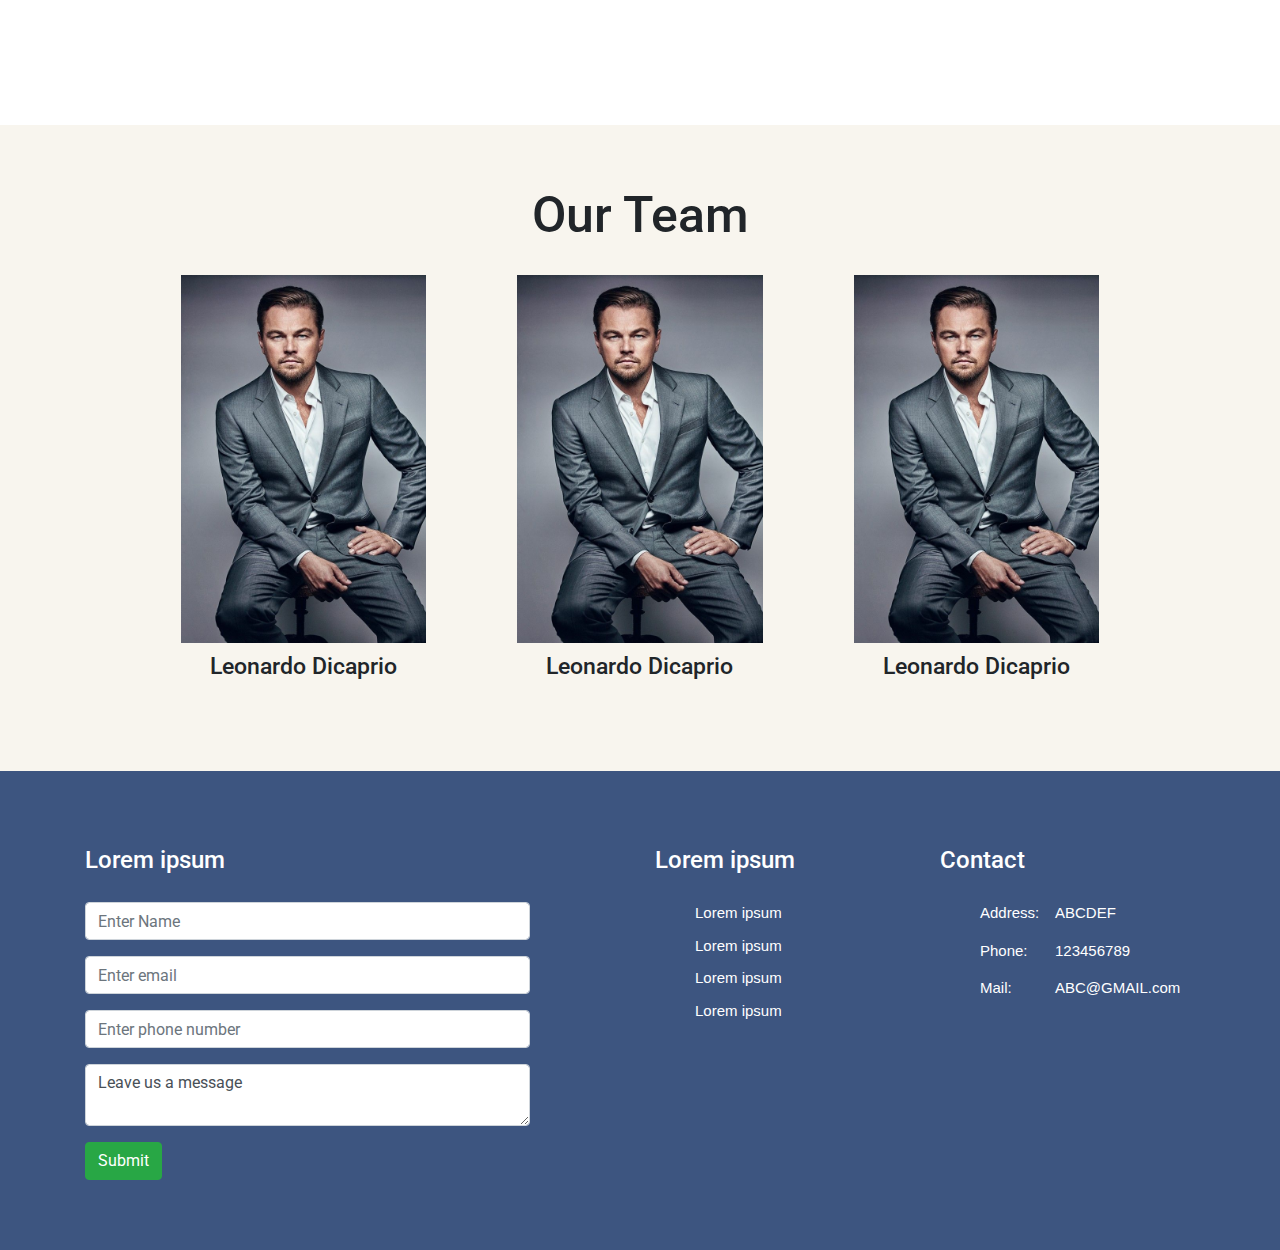
==== commit 074af402: "Add files via upload" ====
--- a/website/about.html
+++ b/website/about.html
@@ -58,6 +58,11 @@
 	</header>
 	<!-- Header section end-->
 
+    <div id="pic">
+        <h1>"Alone we can do so little;<br> together we can do so much."</h1>    
+	</div>
+
+
 <!-- partial:index.partial.html -->
 <div id="main" class="clearfix">
 <div class="tab">
@@ -90,7 +95,11 @@
 					Duis sed blandit tortor. Etiam sit amet diam id nisi auctor tempor. 
 					Nulla auctor luctus ante, ut consectetur nisi facilisis id. 
 					Vestibulum malesuada erat eu congue pretium. 
-					Aenean faucibus ex vel nisl tristique, eu vulputate augue rutrum.</p>
+					Aenean faucibus ex vel nisl tristique, eu vulputate augue rutrum.
+					Sed arcu metus, blandit id bibendum vitae, varius quis nunc.
+					Nullam eu libero pulvinar, porta mi vel, tincidunt felis. 
+					Morbi scelerisque eros et posuere viverra. 
+					Nam facilisis nisi sit amet efficitur euismod.</p>
 </div>
 
 <div class="tabcontent" id="Paris">
@@ -142,46 +151,82 @@
 					Duis sed blandit tortor. Etiam sit amet diam id nisi auctor tempor. 
 					Nulla auctor luctus ante, ut consectetur nisi facilisis id. 
 					Vestibulum malesuada erat eu congue pretium. 
-					Aenean faucibus ex vel nisl tristique, eu vulputate augue rutrum.</p>
+					Aenean faucibus ex vel nisl tristique, eu vulputate augue rutrum.
+					Sed arcu metus, blandit id bibendum vitae, varius quis nunc.
+					Nullam eu libero pulvinar, porta mi vel, tincidunt felis. 
+					Morbi scelerisque eros et posuere viverra. 
+					Nam facilisis nisi sit amet efficitur euismod.</p>
 </div>
 
 <div class="tabcontent" id="China">
   <p>alifnpaosih fashdf pasiudhfpaius</p>
 </div>
 </div>
+
+    <div id="team">
+	    <h2>Our Team</h2>
+        <div class="container">
+			<div class="row">
+				<div class="col-lg-4 col-6">
+					<div class="portfolio-item">
+						<img src="img/2.jpg" class="solid"></img>
+						<p>Sed arcu metus, blandit id bibendum vitae, varius quis nunc.
+					Nullam eu libero pulvinar, porta mi vel, tincidunt felis. 
+					Morbi scelerisque eros et posuere viverra. 
+					Nam facilisis nisi sit amet efficitur euismod. </p>
+						<h3>Leonardo Dicaprio</h3>
+					</div>	
+				</div>
+				<div class="col-lg-4 col-6">
+					<div class="portfolio-item">
+						<img src="img/2.jpg" class="solid"></img>
+						<p>Sed arcu metus, blandit id bibendum vitae, varius quis nunc.
+					Nullam eu libero pulvinar, porta mi vel, tincidunt felis. 
+					Morbi scelerisque eros et posuere viverra. 
+					Nam facilisis nisi sit amet efficitur euismod. </p>
+						<h3>Leonardo Dicaprio</h3>
+					</div>	
+				</div>
+				<div class="col-lg-4 col-6">
+                    <div class="portfolio-item">
+						<img src="img/2.jpg" class="solid"></img>
+						<p>Sed arcu metus, blandit id bibendum vitae, varius quis nunc.
+					Nullam eu libero pulvinar, porta mi vel, tincidunt felis. 
+					Morbi scelerisque eros et posuere viverra. 
+					Nam facilisis nisi sit amet efficitur euismod. </p>
+						<h3>Leonardo Dicaprio</h3>
+					</div>	
+				</div>
+				
+			</div>
+		</div>   
+	</div>
 
 	<!-- Footer section -->
 	<footer class="footer-section">
 		<div class="container">
 			<div class="row">
-				<div class="col-lg-3 col-sm-6">
+				<div class="col-lg-5 col-sm-5">
 					<div class="footer-widget fw-about">
-						<!--<img src="img/footer-logo.png" alt=""> -->
-						<p>Lorem ipsum dolor sit amet, adipiscing elit. Mauris efficitur commodo consectetur.</p>
-						<div class="fw-social">
-							
-							<a href="#"><i class="fa fa-facebook"></i></a>
-							<a href="#"><i class="fa fa-twitter"></i></a>
-							
-						</div>
+						<h2 class="fw-title">Lorem ipsum</h2>
+  <form action="/action_page.php">
+    <div class="form-group">
+      <input type="text" class="form-control" id="name" placeholder="Enter Name" name="name">
+    </div>
+    <div class="form-group">
+      <input type="email" class="form-control" id="email" placeholder="Enter email" name="email">
+    </div>
+    <div class="form-group">
+      <input type="tel" class="form-control" id="number" placeholder="Enter phone number" name="number">
+    </div>
+	<div class="form-group">
+        <textarea class="form-control" rows="2" id="comment">Leave us a message</textarea>
+    </div>
+    <button type="submit" class="btn btn-success">Submit</button>
+  </form>
 					</div>
 				</div>
-				<div class="col-lg-3 col-sm-6">
-					<div class="footer-widget resent-post">
-						<h2 class="fw-title">Lorem ipsum</h2>
-						<div class="rp-item">
-							<h4>Lorem ipsum</h4>
-							<span>2020</span>
-						</div>
-						<div class="rp-item">
-							<h4>Lorem ipsum</h4>
-							<span>2020</span>
-						</div>
-						<div class="rp-item">
-							<h4>Lorem ipsum</h4>
-							<span>2020</span>
-						</div>
-					</div>
+				<div class="col-lg-1 col-sm-1">
 				</div>
 				<div class="col-lg-3 col-sm-6">
 					<div class="footer-widget">
--- a/website/css/footer.css
+++ b/website/css/footer.css
@@ -6,7 +6,7 @@
 
 	padding-top: 75px;
 	padding-bottom: 70px;
-	background-color: #34726c;
+	background-color: #3d5580;
 	color: #fff !important;
 }
 
@@ -16,7 +16,7 @@
 
 .footer-widget .fw-title {
 	font-size: 24px;
-	margin-bottom: 58px;
+	margin-bottom: 28px;
 }
 
 .footer-widget.fw-about img {
--- a/website/css/about.css
+++ b/website/css/about.css
@@ -1,25 +1,27 @@
 * {box-sizing: border-box}
-body {font-family: 'Roboto', sans-serif;
-
+body {
+	font-family: 'Roboto', sans-serif;
+      background-image: url("../img/1.jpg");
+	  background-size: 100vw calc( 100vh + 75px );
+	  background-repeat: no-repeat;
 }
 
 .tab{
-  margin-top: 180px;
   margin-left: 100px;
   float:left;
-  background-color: #fff;
+  background-color: transparent;
   width: calc(30% - 100px );
-  border: solid #ccc;
+  border: solid #e6ebe4;
   border-width: 0 1px 0 0;
 }
 
 .tab button{
   display: block;
-  background-color: inherit;
+  background-color: #fff;
   color: black;
   padding: 12px 16px;
   width: 100%;
-  border: solid #ccc;
+  border: solid #e6ebe4;
   border-width: 0 0 1px 0;
   outline: none;
   text-align: left;
@@ -33,17 +35,17 @@
 }
 
 .tab button.active{
-  background-color: #30E0CF;
+  background-color: #e6ebe4;
 }
 
 .tabcontent{
-  margin-top: 180px;
+	background-color: #fff;
   margin-right: 100px;
   float: left;
   font-weight: 400;
-  padding: 10px 50px 50px 50px;
+  padding: 50px 50px 50px 50px;
   width: calc(70% - 100px );
-  height: auto;
+  min-height: calc(100vh - 125px );
   margin-bottom: 50px;
  
 }
@@ -63,175 +65,96 @@
   display: block;
 }
 
-/*------------------
-  Header section
----------------------*/
-
-.site-navbar {
-	padding: 5px 70px;
-}
-
-.site-navbar.bg-dark {
-	background-color: #063868 !important;
-}
-
-.site-logo {
-	background-color: #000;
-	height: 70px;
-	width: 70px;
-}
-
-.site-logo h2 {
-	font-size: 30px;
+
+
+#pic{
+	height: 100vh;
+	background-color: transparent;
+	position: relative;
+}
+
+#pic h1{
+	position: absolute;
+	margin: auto;
+	left:0; right: 0; top: 0; bottom: 0;
+	color: white;
+	font-size: 60px;
+	font-weight: 600;
+	text-align: center;
+	min-height: 70px;
+	max-height: 200px;
+}
+#team{
+		background-color: #f8f5ee;
+		padding: 30px 0 80px;
+}
+
+#team h2{
+	text-align: center;
+	font-size: 50px;
+	margin: 30px auto;
+}
+
+#team .row{
+	text-align: center;
+	margin: auto 50px;
+}
+
+.portfolio-item{
+	width: 80%;
+	margin: auto;
+}
+
+#team img{
+	width: 100%;
+	height: auto;
+
+}
+
+
+.portfolio-item p {
+	position: absolute;
+	width: 75%;
+	height: 30%;
+	text-align: center;
+	top: 0%;
+	bottom: 0; left: 0; right: 0;
+	margin: auto;
+	z-index: 5;
+	opacity:0;
+	-webkit-transition: all 0.3s ease 0s;
+	transition: all 0.3s ease 0s;
 	color: #fff;
-	text-transform: uppercase;
-	font-weight: 400;
-}
-
-.site-logo h2 span {
-	color: #ff006c;
-}
-
-.site-logo p {
-	text-transform: uppercase;
-	color: #fff;
-	opacity: 0.43;
-	font-size: 9px;
-	letter-spacing: 0.29em;
-	margin-bottom: 0;
-}
-
-.site-navbar.navbar-dark .navbar-nav .nav-link {
-	color: #fff;
-	font-weight: 600;
-	font-size: 13px;
-	text-transform: uppercase;
-	padding-right: 25px;
-	padding-left: 25px;
-}
-
-.site-navbar.navbar-dark .navbar-nav .nav-link:hover {
-	color: #000;
-}
-
-.social-links a {
-	color: #fff;
-	margin-left: 30px;
-	-webkit-transition: all 0.3s;
-	transition: all 0.3s;
-}
-
-.social-links a:hover {
-	color: #fff;
-}
-
-
-/*------------------
-  Footer Section
----------------------*/
-
-.footer-section {
-
-	padding-top: 75px;
-	padding-bottom: 70px;
-	background-color: #34726c;
-	color: #fff !important;
-}
-
-.footer-section i{
-	color: #fff !important;
-}
-
-.footer-widget .fw-title {
-	font-size: 24px;
-	margin-bottom: 58px;
-}
-
-.footer-widget.fw-about img {
-	margin-bottom: 50px;
-}
-
-.footer-widget.fw-about p {
-	font-size: 14px;
-	margin-bottom: 40px;
-	line-height: 2;
-}
-
-.footer-widget .fw-social a {
-	color: #030204;
-	margin-right: 25px;
-	-webkit-transition: all 0.3s;
-	transition: all 0.3s;
-}
-
-.footer-widget .fw-social a:hover {
-	color: #ff006c;
-}
-
-.footer-widget.resent-post .rp-item {
-	margin-bottom: 25px;
-}
-
-.footer-widget.resent-post .rp-item h4 {
-	font-size: 16px;
-	font-family: "Helvetica 45 Light", sans-serif;
-}
-
-.footer-widget.resent-post .rp-item span {
-	font-size: 12px;
-	font-family: "Helvetica 45 Light", sans-serif;
-	color: #fff;
-}
-
-.footer-widget ul {
-	list-style: none;
-}
-
-.footer-widget ul li {
 	font-size: 15px;
-	font-family: "Helvetica 45 Light", sans-serif;
-	margin-bottom: 10px;
-	color: #fff;
-}
-
-.footer-widget ul li a {
-	color: #fff;
-	-webkit-transition: all 0.3s;
-	transition: all 0.3s;
-}
-
-.footer-widget ul li a:hover {
-	color: #fff;
-}
-
-.footer-widget.contact-widget ul li {
-	margin-bottom: 15px;
-}
-
-.footer-widget.contact-widget span {
-	display: inline-block;
-	width: 75px;
-}
-
-.copyright {
-	padding-top: 80px;
-	text-align: center;
-}
-
-.copyright i {
-	color: #ff006c;
-}
-
-.copyright a {
-	color: #081624;
-	text-decoration: underline;
-}
-
-.copyright a:hover {
-	color: #ff006c;
-}
-
-
+}
+
+.portfolio-item:after {
+	position: absolute;
+	content: "";
+	width: 75%;
+	height: calc( 100% - 45px );
+	left: 0; right: 0;
+	margin: auto;
+	top: 0;
+	background: rgba(0, 0, 0, 0.8);
+	z-index: 2;
+	opacity: 0;
+	-webkit-transition: all 0.4s ease 0s;
+	transition: all 0.4s ease 0s;
+}
+
+.portfolio-item:hover:after {
+	opacity: 1;
+}
+
+.portfolio-item:hover p {
+	opacity: 1;
+}
+
+#team h3{
+	margin: 10px auto;
+	font-size: 23px;
+}
 
 @media only screen and (min-width: 992px) and (max-width: 1199px) {
 	.site-navbar.navbar-dark .navbar-nav .nav-link {
@@ -278,13 +201,11 @@
 	}
 	
 	.tab{
-  margin-top: 140px;
   margin-left: 20px;
   width: calc(30% - 20px );
 }
 
 .tabcontent{
-	margin-top: 140px;
   margin-right: 20px;
   padding: 10px 20px 10px 20px;
   width: calc(70% - 30px );
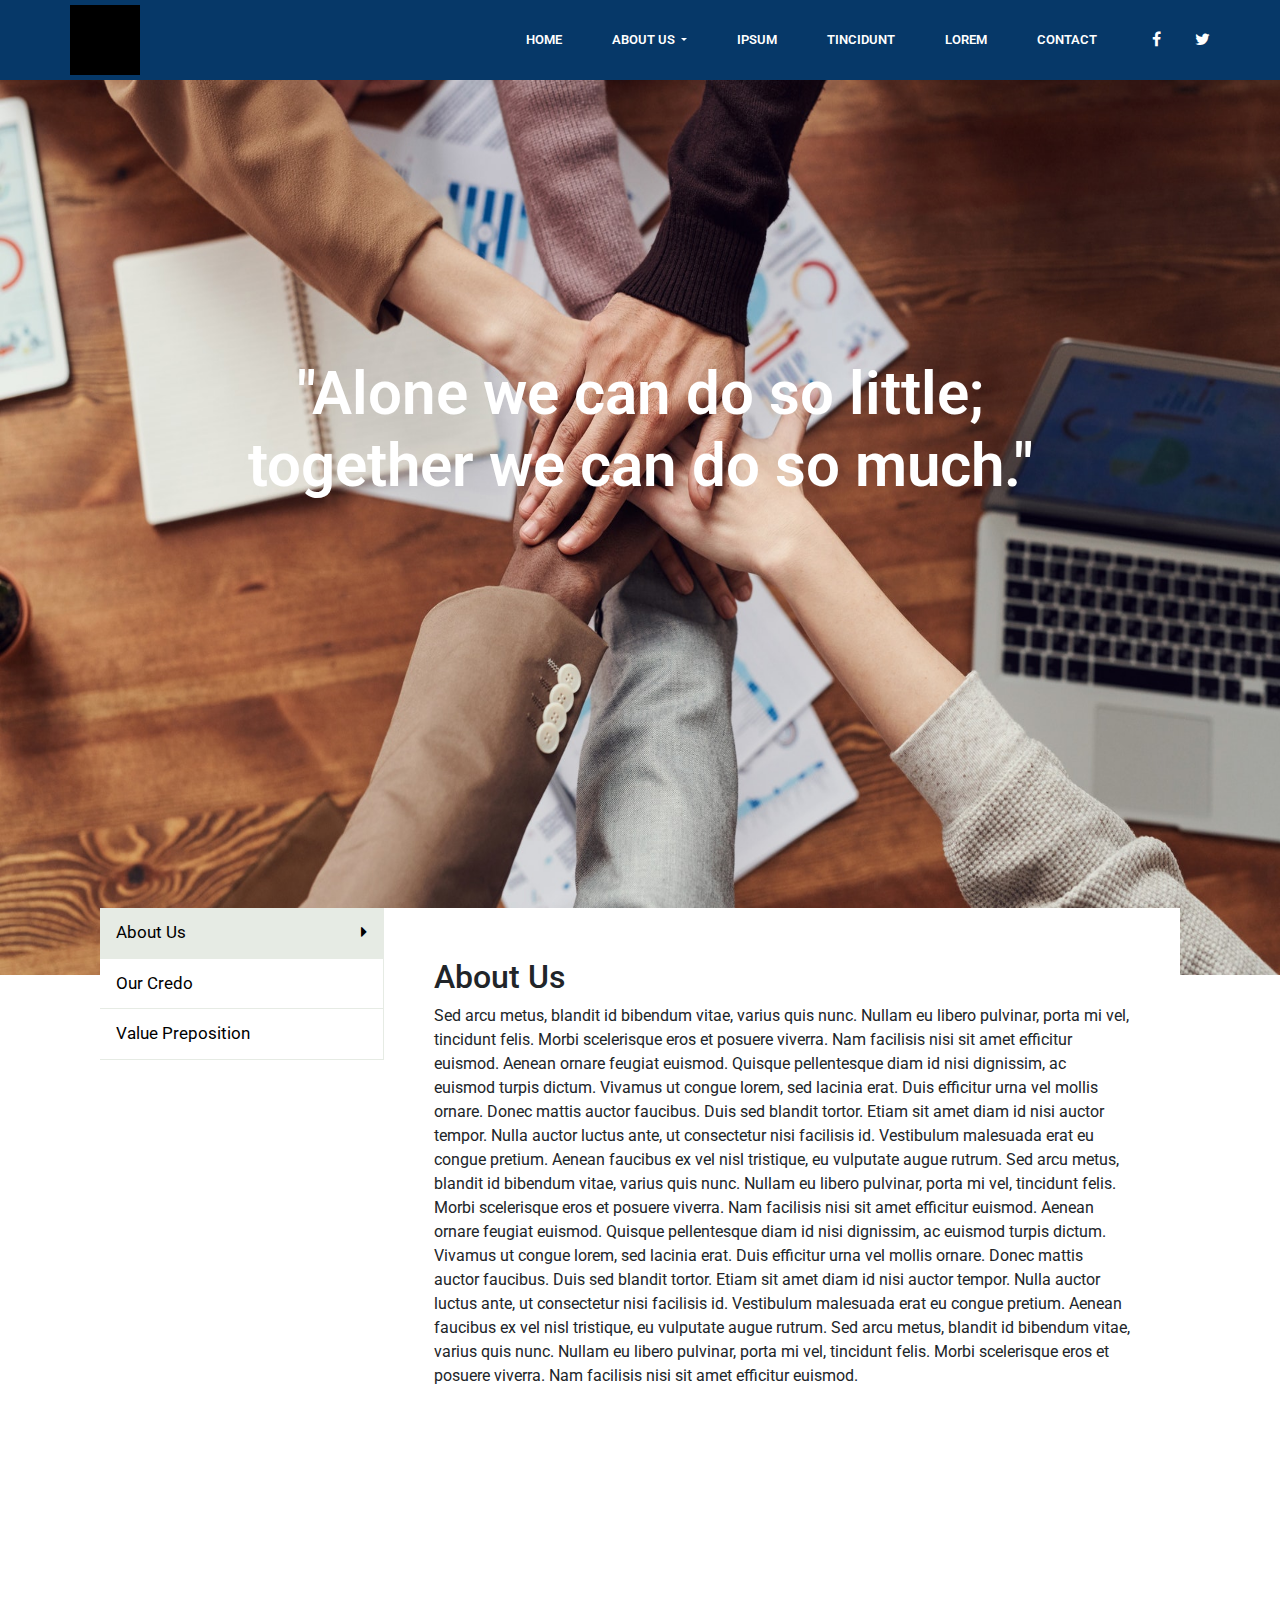
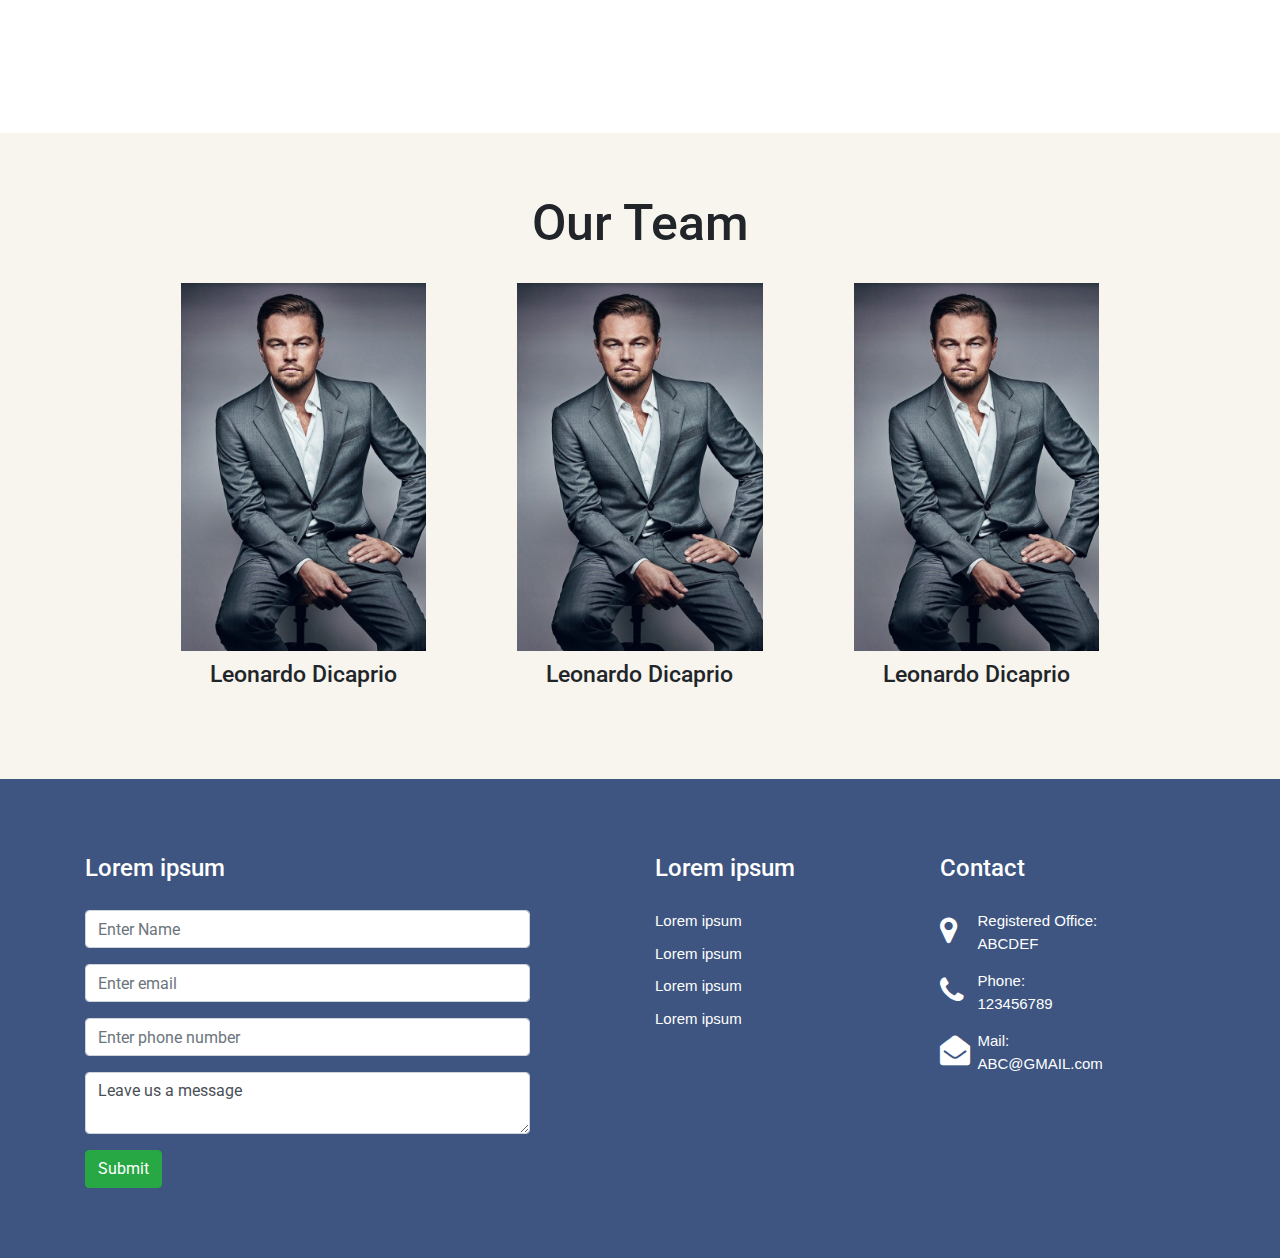
==== commit 5004bb18: "Add files via upload" ====
--- a/website/about.html
+++ b/website/about.html
@@ -5,7 +5,7 @@
   <title>About| Company</title>
  <!-- Stylesheets -->
 	<link rel="stylesheet" href="css/font-awesome.min.css"/>
-	<link rel="stylesheet" href="css/bootstrap.min.css"/>
+	<link rel="stylesheet" href="https://stackpath.bootstrapcdn.com/bootstrap/4.3.1/css/bootstrap.min.css" integrity="sha384-ggOyR0iXCbMQv3Xipma34MD+dH/1fQ784/j6cY/iJTQUOhcWr7x9JvoRxT2MZw1T" crossorigin="anonymous">
     <meta name="viewport" content="width=device-width, initial-scale=1">
 	<!-- Main Stylesheets -->
 	<link rel="stylesheet" href="css/footer.css"/>
@@ -32,9 +32,15 @@
 					<li class="nav-item">
 						<a class="nav-link" href="index.html">Home</a>
 					</li>
-					<li class="nav-item">
-						<a class="nav-link" href="about.html">About Us </a>
-					</li>
+					<li class="nav-item dropdown">
+                        <a class="nav-link dropdown-toggle" href="#" id="navbarDropdown" role="button" data-toggle="dropdown" aria-haspopup="true" aria-expanded="false">
+                     About Us
+                        </a>
+                        <div class="dropdown-menu" aria-labelledby="navbarDropdownMenuLink">
+                          <a class="dropdown-item" href="#">Who we are</a>
+                          <a class="dropdown-item" href="#">Our Team</a>
+                        </div>
+                    </li>
 					<li class="nav-item">
 						<a class="nav-link" href="portfolio.html">Ipsum</a>
 					</li>
@@ -56,9 +62,10 @@
 			</div>
 		</nav>
 	</header>
+	<a href="#pic" class="scrollLink"><h6 class="xyz1" ><i class="arrow down"></i></h6></a>
 	<!-- Header section end-->
-
-    <div id="pic">
+ 
+    <div id="pic" ">
         <h1>"Alone we can do so little;<br> together we can do so much."</h1>    
 	</div>
 
@@ -242,10 +249,10 @@
 				<div class="col-lg-3 col-sm-6">
 					<div class="footer-widget contact-widget">
 						<h2 class="fw-title">Contact</h2>
-						<ul>
-							<li><span>Address:</span>ABCDEF</li>
-							<li><span>Phone:</span>123456789</li>
-							<li><span>Mail:</span>ABC@GMAIL.com</li>
+                        <ul>
+							<li class="rel"><i class="fa fa-map-marker pos"></i>&nbsp;&nbsp;&nbsp;&nbsp;&nbsp;&nbsp;&nbsp;&nbsp;&nbsp;Registered Office:<br>&nbsp;&nbsp;&nbsp;&nbsp;&nbsp;&nbsp;&nbsp;&nbsp;&nbsp;ABCDEF</li>
+							<li class="rel"><i class="fa fa-phone pos"></i>&nbsp;&nbsp;&nbsp;&nbsp;&nbsp;&nbsp;&nbsp;&nbsp;&nbsp;Phone:<br>&nbsp;&nbsp;&nbsp;&nbsp;&nbsp;&nbsp;&nbsp;&nbsp;&nbsp;123456789</li>
+							<li class="rel"><i class="fa fa-envelope-open pos"></i>&nbsp;&nbsp;&nbsp;&nbsp;&nbsp;&nbsp;&nbsp;&nbsp;&nbsp;Mail:<br>&nbsp;&nbsp;&nbsp;&nbsp;&nbsp;&nbsp;&nbsp;&nbsp;&nbsp;ABC@GMAIL.com</li>
 						</ul>
 					</div>
 				</div>
@@ -261,9 +268,9 @@
 
 <!-- partial -->
   	<script src="js/jquery-3.2.1.min.js"></script>
-	 <script src="https://maxcdn.bootstrapcdn.com/bootstrap/3.3.7/js/bootstrap.min.js" integrity="sha384-Tc5IQib027qvyjSMfHjOMaLkfuWVxZxUPnCJA7l2mCWNIpG9mGCD8wGNIcPD7Txa" crossorigin="anonymous"></script>
- 
+	 <script src="https://stackpath.bootstrapcdn.com/bootstrap/4.3.1/js/bootstrap.min.js" integrity="sha384-JjSmVgyd0p3pXB1rRibZUAYoIIy6OrQ6VrjIEaFf/nJGzIxFDsf4x0xIM+B07jRM" crossorigin="anonymous"></script>
+
 	<script src="js/about.js"></script>
-
+     <script src="js/arrow.js"></script>
 </body>
 </html>
--- a/website/css/footer.css
+++ b/website/css/footer.css
@@ -1,6 +1,10 @@
 /*------------------
   Footer Section
 ---------------------*/
+
+ul{
+	padding-left: 0 !important;
+}
 
 .footer-section {
 
@@ -103,6 +107,17 @@
 	color: #ff006c;
 }
 
+.pos{
+	position: absolute;
+    left: 0;
+	top: 5px;
+	font-size: 30px;
+}
+
+.rel{
+	position: relative;
+}
+
 @media only screen and (min-width: 768px) and (max-width: 991px) {
 	.site-navbar {
 		padding: 5px 70px;
--- a/website/css/header.css
+++ b/website/css/header.css
@@ -46,7 +46,7 @@
 }
 
 .site-navbar.navbar-dark .navbar-nav .nav-link:hover {
-	color: #000;
+	color: #fff;
 }
 
 .social-links a {
@@ -106,3 +106,15 @@
 .site-logo{
     background-color: #000;	
 }
+
+.dropdown:hover .dropdown-menu{
+	display: block;
+}
+
+.dropdown-menu{
+	top: 85%;
+}
+
+
+	color: yellow;
+}